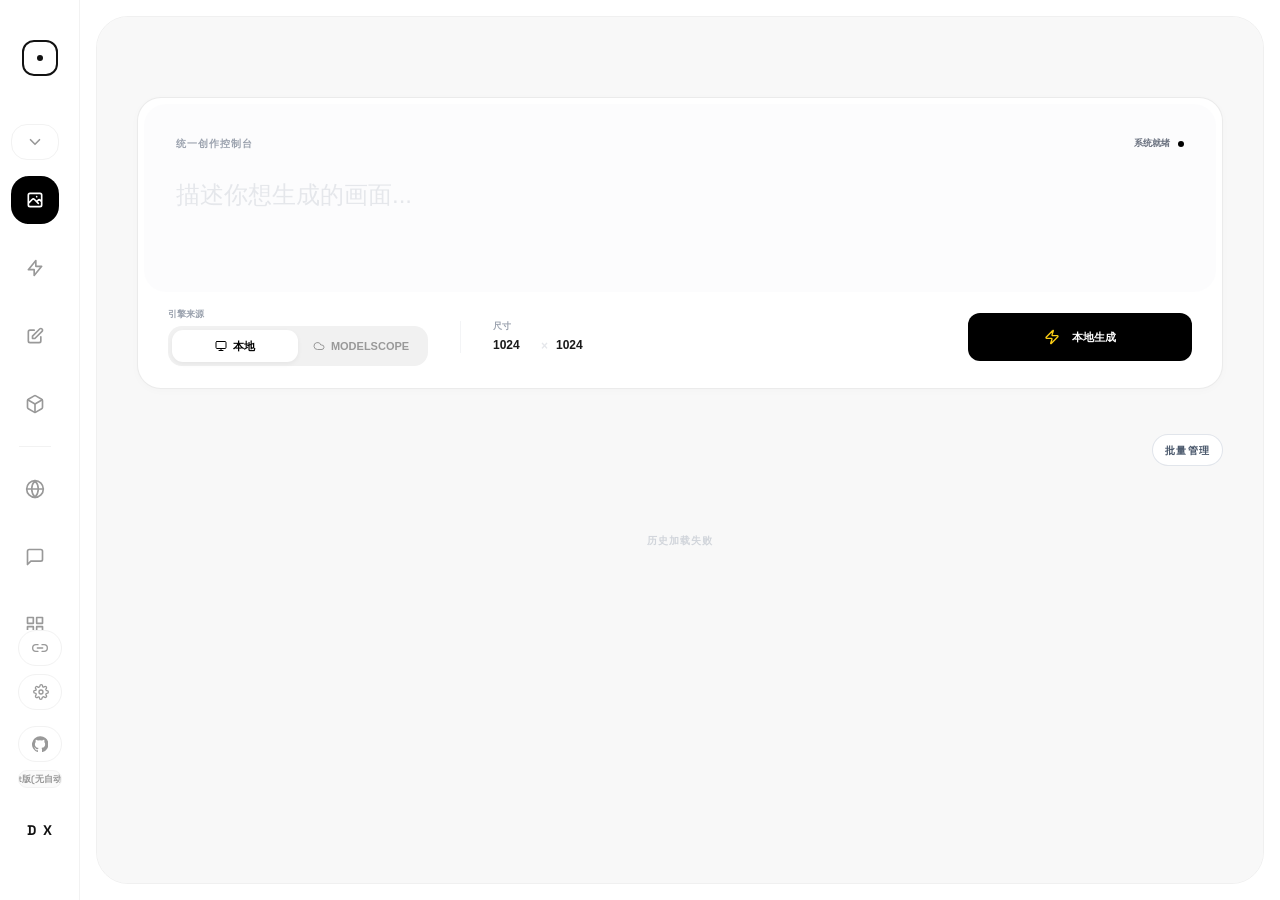
==== static/index.html @ d0c8e5a4 "release: v1.5 - 硬软参数分层 + Skill定位明确 - README版本更新改为列表大纲,增加v1.4/v1.5 - VERSION更新为v1.5 - HTML版本号更新为v1.5" ====
<!DOCTYPE html>
<html lang="zh-CN">

<head>
    <meta charset="UTF-8">
    <meta name="viewport" content="width=device-width, initial-scale=1.0">
    <link rel="icon" href="/static/images/logo.png" type="image/png">
    <title>AI Studio</title>
    <style>
        html.studio-route-booting body {
            visibility: hidden !important;
        }
    </style>
    <script>
        (function(){
            try {
                var theme = localStorage.getItem('studio_theme') || localStorage.getItem('canvas_theme') || 'light';
                if(theme === 'dark') {
                    document.documentElement.classList.add('studio-theme-dark');
                    document.documentElement.classList.add('theme-dark');
                }
                document.documentElement.classList.add('studio-route-booting');
            } catch(e) {}
        })();
    </script>
    <script src="/static/vendor/js/tailwindcss-cdn.js?v=v1.5.1784451798"></script>
    <script src="/static/js/theme.js?v=v1.5.1784451798"></script>
    <script src="/static/js/i18n.js?v=v1.5.1784451798"></script>
    <style>
        @import url('/static/vendor/css/fonts.css?v=v1.5.1784451798');

        /* 本地 Tailwind 工具类兜底：CDN 慢/未就绪时也能立刻给图标尺寸，避免首屏左侧栏空白 */
        .w-1\.5 { width: 0.375rem; }
        .h-1\.5 { height: 0.375rem; }
        .w-4 { width: 1rem; }
        .h-4 { height: 1rem; }
        .w-5 { width: 1.25rem; }
        .h-5 { height: 1.25rem; }
        .flex-shrink-0 { flex-shrink: 0; }
        .rounded-full { border-radius: 9999px; }
        .mb-12 { margin-bottom: 3rem; }
        .transition-colors { transition-property: color, background-color, border-color, fill, stroke; transition-duration: 150ms; transition-timing-function: cubic-bezier(0.4, 0, 0.2, 1); }
        .animate-pulse { animation: studio-pulse 2s cubic-bezier(0.4, 0, 0.6, 1) infinite; }
        @keyframes studio-pulse { 0%, 100% { opacity: 1; } 50% { opacity: .5; } }

        :root {
            --accent: #000000;
            --fluid-ease: cubic-bezier(0.3, 0, 0, 1);
            --bg: #ffffff;
            --sidebar-bg: #ffffff;
            --stage-bg: #fcfcfc;
            --border: #f2f2f2;
            --stage-border: #f0f0f0;
            --text: #121212;
            --muted: #999;
            --nav-hover-bg: #fafafa;
            --monitor-bg: rgba(255, 255, 255, 0.7);
            --monitor-border: rgba(0, 0, 0, 0.05);
            --monitor-shadow: rgba(0, 0, 0, 0.04);
            --divider: rgba(0, 0, 0, 0.1);
            --scrollbar: #d8d8d8;
            --scrollbar-hover: #c0c0c0;
            --author-name: #000;
            --social-icon: #ccc;
        }

        html.theme-dark,
        body.theme-dark {
            --bg: #0f141d;
            --sidebar-bg: #0f141d;
            --stage-bg: #111722;
            --border: #242d3b;
            --stage-border: #2a3444;
            --text: #e5e9f0;
            --muted: #8f9aab;
            --nav-hover-bg: #171d29;
            --monitor-bg: rgba(23, 29, 41, 0.82);
            --monitor-border: rgba(255, 255, 255, 0.08);
            --monitor-shadow: rgba(0, 0, 0, 0.3);
            --divider: rgba(255, 255, 255, 0.15);
            --scrollbar: #334155;
            --scrollbar-hover: #475569;
            --author-name: #e5e9f0;
            --social-icon: #64748b;
        }

        /* 极简滚动条 */
        html,
        body {
            overscroll-behavior: auto;
            height: 100%;
            overflow: hidden;
        }

        *::-webkit-scrollbar {
            width: 10px !important;
            height: 10px !important;
            background: transparent !important;
        }

        *::-webkit-scrollbar-track {
            background: transparent !important;
            border: none !important;
        }

        *::-webkit-scrollbar-thumb {
            background-color: var(--scrollbar) !important;
            border: 3px solid transparent !important;
            border-right-width: 3px !important;
            background-clip: padding-box !important;
            border-radius: 10px !important;
            min-height: 36px;
        }

        *::-webkit-scrollbar-thumb:hover {
            background-color: var(--scrollbar-hover) !important;
        }

        *::-webkit-scrollbar-corner {
            background: transparent !important;
        }

        * {
            scrollbar-width: thin !important;
            scrollbar-color: var(--scrollbar) transparent !important;
        }

        body {
            background: var(--bg);
            font-family: 'Space Grotesk', sans-serif;
            overflow: hidden;
            height: 100vh;
            color: var(--text);
            transition: background 0.3s, color 0.3s;
        }

        .app-shell {
            display: flex;
            width: 100%;
            height: 100vh;
            background: var(--bg);
            position: relative;
            transition: background 0.3s;
        }

        /* 侧边栏 */
        .sidebar {
            width: 80px;
            min-width: 80px;
            height: 100vh;
            max-height: 100vh;
            background: var(--sidebar-bg);
            display: flex;
            flex-direction: column;
            align-items: center;
            border-right: 1px solid var(--border);
            padding: 40px 0;
            transition: width 0.5s var(--fluid-ease) 0.5s, background 0.3s, border-color 0.3s;
            z-index: 50;
            overflow: hidden;
        }

        .sidebar:hover {
            width: 220px;
            transition-delay: 0s;
        }

        body.studio-scale-host .sidebar {
            height: calc(100vh / var(--studio-ui-scale, 1));
            max-height: calc(100vh / var(--studio-ui-scale, 1));
            zoom: var(--studio-ui-scale, 1);
        }

        /* 首次加载时与 iframe 的 0.5s 淡入同步播放，避免侧栏"焊死"在原地造成视觉断层 */
        @keyframes sidebar-enter {
            from { opacity: 0; transform: translateX(-6px); }
            to { opacity: 1; transform: translateX(0); }
        }
        html:not(.studio-route-booting) .sidebar {
            animation: sidebar-enter 0.5s var(--fluid-ease);
        }

        .logo-ring {
            width: 36px;
            height: 36px;
            border: 2px solid var(--text);
            border-radius: 12px;
            background: transparent;
            padding: 0;
            color: var(--text);
            display: flex;
            align-items: center;
            justify-content: center;
            cursor: pointer;
            flex: 0 0 auto;
            /* 仅保留 hover 真正会用到的属性过渡，避免 transition: all 因首屏属性补齐被意外触发 */
            transition: transform 0.6s var(--fluid-ease) 0.5s, border-radius 0.6s var(--fluid-ease) 0.5s, border-color 0.3s, background-color .18s, box-shadow .2s;
        }

        .sidebar:hover .logo-ring {
            transform: rotate(90deg);
            border-radius: 50%;
            transition-delay: 0s;
        }

        .logo-ring:hover,
        .logo-ring:focus-visible {
            background: var(--nav-hover-bg);
            border-color: var(--text);
            box-shadow: 0 0 0 4px rgba(148, 163, 184, .16), 0 10px 24px rgba(15, 23, 42, .08);
            outline: none;
        }

        .logo-ring:hover #logo-dot,
        .logo-ring:focus-visible #logo-dot {
            transform: scale(1.8);
        }

        .logo-ring:active {
            transform: scale(.94);
            transition-delay: 0s;
        }

        .sidebar:hover .logo-ring:active {
            transform: rotate(90deg) scale(.94);
        }

        #logo-dot {
            transition: transform .16s ease, background-color .16s ease, box-shadow .16s ease;
        }

        /* 导航项 */
        .nav-item {
            position: relative;
            width: 48px;
            height: 48px;
            flex: 0 0 48px;
            margin: 10px 0;
            display: flex;
            align-items: center;
            justify-content: flex-start;
            border-radius: 18px;
            cursor: pointer;
            /* 只对 width 做带延迟的过渡（侧栏悬停展开效果）；background/color 不参与过渡，避免 active 切换时底色"流动" */
            transition: width 0.3s var(--fluid-ease) 0.5s;
            color: var(--muted);
            overflow: hidden;
            padding-left: 14px;
        }

        .sidebar:hover .nav-item {
            width: 190px;
            transition-delay: 0s;
        }

        .nav-item:hover {
            background: var(--nav-hover-bg);
            color: var(--text);
        }

        .nav-item.active {
            background: var(--accent);
            color: #fff;
        }

        html.theme-dark .nav-item.active,
        body.theme-dark .nav-item.active {
            background: #f1f5f9;
            color: #0f172a;
        }

        .nav-text {
            opacity: 0;
            margin-left: 16px;
            font-weight: 600;
            font-size: 14px;
            white-space: nowrap;
            transition: opacity 0.3s 0.5s;
        }

        .sidebar:hover .nav-text {
            opacity: 1;
            transition-delay: 0.1s;
        }

        .nav-fold-toggle {
            position: relative;
            width: 48px;
            height: 36px;
            flex: 0 0 36px;
            margin: 0 0 6px;
            padding-left: 14px;
            border: 1px solid var(--border);
            border-radius: 16px;
            background: transparent;
            color: var(--muted);
            display: flex;
            align-items: center;
            justify-content: flex-start;
            cursor: pointer;
            overflow: hidden;
            transition: width 0.3s var(--fluid-ease) 0.5s, background-color 0.2s, color 0.2s, border-color 0.2s;
        }

        .sidebar:hover .nav-fold-toggle {
            width: 190px;
            transition-delay: 0s;
        }

        .nav-fold-toggle:hover {
            background: var(--nav-hover-bg);
            color: var(--text);
            border-color: var(--stage-border);
        }

        .nav-fold-icon {
            width: 18px;
            height: 18px;
            flex: 0 0 auto;
            transition: transform 0.25s var(--fluid-ease);
        }

        .nav-fold-toggle[aria-expanded="false"] .nav-fold-icon {
            transform: rotate(-90deg);
        }

        .nav-fold-group {
            width: 100%;
            flex: 0 0 auto;
            max-height: 720px;
            opacity: 1;
            overflow: hidden;
            display: flex;
            flex-direction: column;
            align-items: center;
            transition: max-height 0.3s var(--fluid-ease), opacity 0.2s ease;
        }

        .nav-fold-group.is-collapsed {
            max-height: 0;
            opacity: 0;
            pointer-events: none;
        }

        .sidebar nav {
            width: 100%;
            min-height: 0;
            flex: 1 1 auto;
            overflow-y: auto;
            overflow-x: hidden;
            display: flex;
            flex-direction: column;
            align-items: center;
            padding: 0 0 6px;
            overscroll-behavior: contain;
            scrollbar-gutter: stable;
            -webkit-overflow-scrolling: touch;
            scrollbar-width: thin;
            scrollbar-color: rgba(148, 163, 184, .34) transparent;
        }

        .sidebar::-webkit-scrollbar { width: 4px !important; }
        .sidebar::-webkit-scrollbar-track { background: transparent !important; }
        .sidebar::-webkit-scrollbar-thumb {
            background: rgba(148, 163, 184, .34) !important;
            border: 0 !important;
            border-radius: 999px !important;
        }

        .sidebar nav::-webkit-scrollbar { width: 4px !important; }
        .sidebar nav::-webkit-scrollbar-track { background: transparent !important; }
        .sidebar nav::-webkit-scrollbar-thumb {
            background: rgba(148, 163, 184, .34) !important;
            border: 0 !important;
            border-radius: 999px !important;
        }

        .sidebar nav > * {
            flex-shrink: 0;
        }

        /* 主舞台区 */
        .stage {
            flex: 1;
            background: var(--stage-bg);
            margin: 16px;
            border-radius: 32px;
            overflow: hidden;
            border: 1px solid var(--stage-border);
            position: relative;
            transition: background 0.3s, border-color 0.3s;
        }

        body.studio-scale-host .stage {
            margin: max(10px, calc(16px * var(--studio-ui-scale, 1)));
            border-radius: max(20px, calc(32px * var(--studio-ui-scale, 1)));
        }

        iframe {
            position: absolute;
            inset: 0;
            width: 100%;
            height: 100%;
            border: none;
            opacity: 0;
            transform: scale(1.02);
            filter: blur(4px);
            transition: all 0.5s var(--fluid-ease);
            pointer-events: none;
        }

        iframe.active {
            opacity: 1;
            transform: scale(1);
            filter: blur(0);
            pointer-events: auto;
        }

        /* 左下角监视器 */
        .nano-monitor {
            position: absolute;
            bottom: 24px;
            left: 24px;
            z-index: 100;
            display: flex;
            align-items: center;
            gap: 10px;
            background: var(--monitor-bg);
            backdrop-filter: blur(12px);
            padding: 7px 12px;
            border-radius: 12px;
            border: 1px solid var(--monitor-border);
            box-shadow: 0 4px 20px var(--monitor-shadow);
            font-family: monospace;
            transition: all 0.4s var(--fluid-ease);
        }

        .nano-monitor.is-busy {
            background: #000;
            color: #fff;
            border-color: rgba(255, 255, 255, 0.1);
            box-shadow: 0 8px 30px rgba(0, 0, 0, 0.2);
        }

        .stat-group {
            display: flex;
            align-items: center;
            gap: 7px;
            font-size: 11px;
            font-weight: 700;
            color: var(--text);
        }

        .stat-group:first-child {
            gap: 8px;
        }

        .nano-monitor.is-busy .stat-group {
            color: #fff;
        }

        .divider {
            width: 1px;
            height: 12px;
            background: var(--divider);
        }

        .is-busy .divider {
            background: rgba(255, 255, 255, 0.2);
        }

        .pulse-dot {
            width: 6px;
            height: 6px;
            border-radius: 50%;
            background: #10b981;
            margin-right: 2px;
            flex: 0 0 auto;
        }

        .spinner-nano {
            width: 10px;
            height: 10px;
            border: 2px solid rgba(255, 255, 255, 0.2);
            border-top-color: #fff;
            border-radius: 50%;
            animation: spin 0.8s linear infinite;
            display: none;
        }

        .is-busy .spinner-nano { display: block; }
        .is-busy .pulse-dot { display: none; }

        @keyframes spin {
            to { transform: rotate(360deg); }
        }

        .label-nano {
            text-transform: uppercase;
            letter-spacing: 0.5px;
            opacity: 0.5;
            font-size: 9px;
        }

        /* 作者组件 */
        .author-box {
            width: 100%;
            height: 60px;
            flex: 0 0 60px;
            position: relative;
            display: flex;
            align-items: center;
            justify-content: center;
            overflow: hidden;
        }

        .dx-letter {
            position: absolute;
            font-size: 14px;
            font-weight: 800;
            color: var(--text);
            /* 只过渡 hover 时真正改的 transform/opacity，避免 all 触发延迟 */
            transition: transform 0.5s var(--fluid-ease) 0.4s, opacity 0.5s var(--fluid-ease) 0.4s;
            z-index: 10;
        }

        .letter-d { transform: translateX(-8px); }
        .letter-x { transform: translateX(8px); }

        .sidebar:hover .letter-d {
            transform: translateX(-120px);
            opacity: 0;
            transition-delay: 0s;
        }

        .sidebar:hover .letter-x {
            transform: translateX(120px);
            opacity: 0;
            transition-delay: 0s;
        }

        .author-content-wrap {
            display: flex;
            flex-direction: column;
            align-items: center;
            opacity: 0;
            transform: scale(0.9);
            transition: all 0.4s var(--fluid-ease) 0s;
            pointer-events: none;
        }

        .sidebar:hover .author-content-wrap {
            opacity: 1;
            transform: scale(1);
            transition-delay: 0.2s;
            pointer-events: auto;
        }

        .author-name-lite {
            font-size: 12px;
            font-weight: 700;
            margin-bottom: 8px;
            color: var(--author-name);
        }

        .social-row-lite { display: flex; gap: 12px; }

        .social-icon-lite {
            color: var(--social-icon);
            transition: color 0.2s, transform 0.2s;
        }

        .social-icon-lite:hover {
            color: var(--text);
            transform: translateY(-1px);
        }

        .side-actions {
            margin-top:auto;
            margin-bottom:12px;
            display:flex;
            flex-direction:column;
            align-items:center;
            gap:8px;
            width:100%;
            flex:0 0 auto;
        }

        .side-pill {
            width:44px;
            height:36px;
            border-radius:999px;
            background: transparent;
            border: 1px solid var(--border);
            color: var(--muted);
            display: flex;
            align-items: center;
            justify-content: center;
            cursor: pointer;
            /* 只过渡 hover/激活会改的属性，避免 all 触发延迟 */
            transition: width 0.3s var(--fluid-ease) 0.5s, gap 0.3s var(--fluid-ease) 0.5s, background-color 0.2s, color 0.2s, border-color 0.2s;
            flex-shrink: 0;
            overflow:hidden;
            gap:8px;
            position:relative;
        }

        .sidebar:hover .side-pill {
            width: 170px;
            transition-delay: 0s;
        }

        .side-pill:hover {
            background: var(--nav-hover-bg);
            color: var(--text);
            border-color: var(--stage-border);
        }

        .side-pill.active {
            background: var(--text);
            color: var(--bg);
            border-color: var(--text);
        }

        .side-pill.update-available {
            border-color:#22c55e;
            color:#16a34a;
            overflow:visible;
        }

        html.theme-dark .side-pill.update-available,
        body.theme-dark .side-pill.update-available {
            border-color:#86efac;
            color:#86efac;
        }

        .side-pill.update-available::after {
            content:"NEW";
            position:absolute;
            top:-7px;
            right:-9px;
            min-width:28px;
            height:16px;
            padding:0 5px;
            border-radius:999px;
            background:#22c55e;
            display:flex;
            align-items:center;
            justify-content:center;
            color:#fff;
            font-size:9px;
            font-weight:900;
            letter-spacing:.02em;
            box-shadow:0 6px 16px rgba(34,197,94,.28), 0 0 0 3px rgba(34,197,94,.12);
            pointer-events:none;
        }

        html.theme-dark .side-pill.update-available::after,
        body.theme-dark .side-pill.update-available::after {
            background:#4ade80;
            color:#052e16;
            box-shadow:0 6px 16px rgba(74,222,128,.22), 0 0 0 3px rgba(74,222,128,.12);
        }

        .side-pill svg { width: 16px; height: 16px; flex:0 0 auto; }
        .settings-fold-chevron {
            width: 13px !important;
            height: 13px !important;
            margin-left: -2px;
            opacity: 0;
            max-width: 0;
            overflow: hidden;
            transition: opacity 0.3s 0.5s, max-width 0.3s var(--fluid-ease) 0.5s, transform .22s var(--fluid-ease);
        }
        .sidebar:hover .settings-fold-chevron,
        .sidebar.is-pinned .settings-fold-chevron {
            opacity: .72;
            max-width: 16px;
            transition-delay: .15s, .15s, 0s;
        }
        .settings-fold-toggle[aria-expanded="true"] .settings-fold-chevron {
            transform: rotate(180deg);
        }
        .settings-fold-group {
            width: 100%;
            max-height: 0;
            opacity: 0;
            overflow: hidden;
            display: flex;
            flex-direction: column;
            align-items: center;
            gap: 8px;
            pointer-events: none;
            transition: max-height .28s var(--fluid-ease), opacity .18s ease;
        }
        .settings-fold-group:not(.is-collapsed) {
            max-height: 132px;
            opacity: 1;
            pointer-events: auto;
        }
        .side-pill-text {
            opacity:0;
            max-width:0;
            font-size:12px;
            font-weight:800;
            letter-spacing:.02em;
            white-space:nowrap;
            overflow:hidden;
            transition: opacity 0.3s 0.5s, max-width 0.3s var(--fluid-ease) 0.5s;
        }
        .sidebar:hover .side-pill-text {
            opacity:1;
            max-width:120px;
            transition-delay:.15s;
        }
        /* 折叠态去除 gap，避免图标被推偏 */
        .side-pill { gap:0; }
        .sidebar:hover .side-pill { gap:8px; }

        .project-version-badge {
            width:44px;
            min-height:18px;
            padding:0 4px;
            border-radius:999px;
            border:1px solid var(--border);
            background:var(--nav-hover-bg);
            color:var(--muted);
            display:flex;
            align-items:center;
            justify-content:center;
            font-size:9px;
            font-weight:800;
            line-height:1;
            white-space:nowrap;
            overflow:hidden;
            cursor:pointer;
            transition:width 0.3s var(--fluid-ease) 0.5s, color .2s, border-color .2s, background-color .2s;
        }
        .project-version-badge:hover { color:var(--text); border-color:var(--accent, #6366f1); }
        .project-version-badge.checking { opacity:.6; animation:badge-pulse 1s ease-in-out infinite; }
        @keyframes badge-pulse { 0%,100%{opacity:.5;} 50%{opacity:1;} }

        .sidebar:hover .project-version-badge {
            width:170px;
            transition-delay:0s;
        }

        .project-version-full { display:none; }
        .sidebar:hover .project-version-compact { display:none; }
        .sidebar:hover .project-version-full { display:inline; }

        .update-now-btn {
            display:none;
            width:56px;
            min-height:24px;
            padding:0 7px;
            border-radius:999px;
            border:1px solid rgba(34,197,94,.35);
            background:rgba(34,197,94,.1);
            color:#16a34a;
            align-items:center;
            justify-content:center;
            gap:5px;
            font-size:9px;
            font-weight:900;
            overflow:hidden;
            transition:width 0.3s var(--fluid-ease) 0.5s, background-color .2s, color .2s, border-color .2s;
        }
        .update-now-btn.show { display:flex; }
        .sidebar:hover .update-now-btn { width:170px; transition-delay:0s; }
        .update-now-btn:hover { background:#16a34a; color:#fff; border-color:#16a34a; }
        .update-now-btn[disabled] { opacity:.7; cursor:wait; }
        .update-now-btn svg { display:none; width:14px; height:14px; flex:0 0 auto; }
        .sidebar:hover .update-now-btn svg { display:block; }
        .update-now-text {
            opacity:1;
            max-width:42px;
            white-space:nowrap;
            overflow:hidden;
            transition: opacity 0.3s 0.5s, max-width 0.3s var(--fluid-ease) 0.5s;
        }
        .update-action-prefix { display:none; }
        .update-version-full { display:none; }
        .sidebar:hover .update-version-compact { display:none; }
        .sidebar:hover .update-version-full { display:inline; }
        .sidebar:hover .update-action-prefix { display:inline; }
        .sidebar:hover .update-now-text { max-width:130px; transition-delay:.15s; }
        .update-now-btn.show + .project-version-badge { display:none; }
        html.theme-dark .update-now-btn,
        body.theme-dark .update-now-btn {
            border-color:rgba(134,239,172,.42);
            background:rgba(74,222,128,.12);
            color:#86efac;
        }
        html.theme-dark .update-now-btn:hover,
        body.theme-dark .update-now-btn:hover {
            background:#86efac;
            border-color:#86efac;
            color:#052e16;
        }

        @media (max-height: 760px) {
            .sidebar {
                padding: 18px 0 14px;
                overflow-y:hidden;
                overflow-x:hidden;
                overscroll-behavior:contain;
                -webkit-overflow-scrolling:touch;
                scrollbar-width:thin;
                scrollbar-color:rgba(148,163,184,.34) transparent;
            }
            .sidebar nav {
                flex:1 1 auto;
                min-height:0;
                overflow-y:auto;
                overflow-x:hidden;
                padding-bottom:0;
            }
            .logo-ring { margin-bottom: 16px !important; }
            .nav-item {
                height: 42px;
                flex-basis: 42px;
                margin: 5px 0;
                border-radius: 15px;
            }
            .nav-fold-toggle {
                height: 32px;
                flex-basis: 32px;
                margin-bottom: 4px;
                border-radius: 14px;
            }
            .nav-fold-group { max-height: 720px; }
            .side-actions {
                margin-top:auto;
                margin-bottom:6px;
                gap:5px;
                padding-top:8px;
                border-top:1px solid var(--border);
            }
            .settings-fold-group {
                gap: 5px;
            }
            .settings-fold-group:not(.is-collapsed) {
                max-height: 105px;
            }
            .side-pill {
                height:30px;
                flex-basis:30px;
                width:40px;
            }
            .project-version-badge { width:40px; min-height:16px; font-size:8px; }
            .update-now-btn.show { min-height:22px; width:48px; }
            .author-box {
                height:32px;
                flex-basis:32px;
            }
            .dx-letter {
                font-size:12px;
            }
        }

        @media (max-height: 660px) {
            .sidebar { padding: 12px 0; }
            .sidebar nav {
                flex:1 1 auto;
                min-height:0;
                overflow-y:auto;
                overflow-x:hidden;
                padding-bottom:0;
            }
            .logo-ring {
                width:32px;
                height:32px;
                border-radius:10px;
                margin-bottom:10px !important;
            }
            .nav-item {
                height:38px;
                flex-basis:38px;
                margin:3px 0;
                border-radius:14px;
            }
            .nav-fold-toggle { height:30px; flex-basis:30px; }
            .nav-fold-group { max-height: 720px; }
            .side-actions {
                margin-top:auto;
                margin-bottom:4px;
                gap:4px;
                padding-top:6px;
            }
            .settings-fold-group {
                gap: 4px;
            }
            .settings-fold-group:not(.is-collapsed) {
                max-height: 102px;
            }
            .side-pill {
                height:30px;
                flex-basis:30px;
                width:38px;
            }
            .author-box {
                height:28px;
                flex-basis:28px;
            }
            .dx-letter {
                font-size:11px;
            }
            .side-pill svg { width:15px; height:15px; }
            .project-version-badge { width:38px; min-height:16px; font-size:8px; }
            .update-now-btn.show { width:46px; min-height:22px; font-size:8px; }
        }

        .studio-modal[hidden] {
            display:none !important;
        }

        .studio-modal {
            position:fixed;
            inset:0;
            z-index:500;
            display:flex;
            align-items:center;
            justify-content:center;
            padding:24px;
            background:rgba(15,23,42,.38);
            backdrop-filter:blur(10px);
        }

        .studio-modal-panel {
            width:min(560px, 100%);
            max-height:min(760px, calc(100vh - 48px));
            display:flex;
            flex-direction:column;
            overflow:hidden;
            border-radius:8px;
            border:1px solid rgba(15,23,42,.1);
            background:#fff;
            color:#111827;
            box-shadow:0 24px 70px rgba(15,23,42,.24);
        }

        .studio-modal-head {
            display:flex;
            align-items:flex-start;
            justify-content:space-between;
            gap:16px;
            padding:20px 20px 14px;
            border-bottom:1px solid #eef2f7;
        }

        .studio-modal-kicker {
            font-size:11px;
            font-weight:900;
            letter-spacing:.08em;
            color:#16a34a;
            text-transform:uppercase;
            margin-bottom:6px;
        }

        .studio-modal-title {
            font-size:20px;
            line-height:1.25;
            font-weight:900;
            margin:0;
            letter-spacing:0;
        }

        .studio-modal-close {
            width:32px;
            height:32px;
            border-radius:8px;
            border:1px solid #e5e7eb;
            background:#fff;
            color:#64748b;
            display:flex;
            align-items:center;
            justify-content:center;
            cursor:pointer;
            flex:0 0 auto;
        }

        .studio-modal-close:hover {
            color:#111827;
            border-color:#cbd5e1;
            background:#f8fafc;
        }

        .studio-modal-body {
            padding:18px 20px;
            overflow:auto;
        }

        .studio-modal-copy {
            margin:0 0 14px;
            color:#475569;
            font-size:13px;
            line-height:1.7;
        }

        .update-modal-summary {
            display:flex;
            align-items:flex-start;
            gap:10px;
            margin-top:16px;
            padding:12px;
            border:1px solid #e5e7eb;
            border-radius:8px;
            background:#f8fafc;
            color:#334155;
            font-size:12px;
            line-height:1.55;
        }

        .update-modal-summary strong {
            display:block;
            color:#111827;
            margin-bottom:2px;
            font-size:12px;
        }

        .update-modal-dot {
            width:9px;
            height:9px;
            margin-top:4px;
            border-radius:99px;
            background:#94a3b8;
            flex:0 0 auto;
        }

        .update-modal-summary.ok .update-modal-dot { background:#22c55e; }
        .update-modal-summary.warn .update-modal-dot { background:#f59e0b; }
        .update-modal-summary.fail .update-modal-dot { background:#ef4444; }

        /* 更新弹窗：双卡片需要更宽的面板，避免左右布局被裁剪 */
        #project-update-modal .studio-modal-panel { width:min(880px, 100%); max-height:min(840px, calc(100vh - 48px)); }
        .update-notes-box { margin:2px 0 14px; padding:12px; border:1px solid #e5e7eb; border-radius:8px; background:#fbfdff; }
        .update-notes-head { display:flex; align-items:center; justify-content:space-between; gap:12px; margin-bottom:8px; }
        .update-notes-head strong { font-size:12px; color:#111827; font-weight:950; }
        .update-notes-version { color:#64748b; font-size:11px; font-weight:800; white-space:nowrap; }
        .update-notes-list { margin:0; padding:0 0 0 16px; display:grid; gap:6px; color:#334155; font-size:12px; line-height:1.55; }
        .update-notes-empty { margin:0; color:#94a3b8; font-size:12px; line-height:1.55; }
        .update-source-list { display:grid; grid-template-columns:1fr 1fr; gap:12px; margin-top:14px; align-items:stretch; }
        @media (max-width: 720px) { .update-source-list { grid-template-columns:1fr; } }
        .update-source-card { width:100%; min-width:0; border:1px solid #e5e7eb; border-radius:10px; background:#fff; color:#111827; text-align:left; padding:12px; display:flex; flex-direction:column; gap:10px; cursor:pointer; transition:border-color .16s ease, box-shadow .16s ease, transform .16s ease, background .16s ease; }
        .update-source-card:hover { transform:translateY(-1px); border-color:#cbd5e1; box-shadow:0 12px 28px rgba(15,23,42,.08); }
        .update-source-card.active { border-color:#16a34a; box-shadow:0 0 0 2px rgba(22,163,74,.20); background:#f0fdf4; }
        .update-source-head { display:flex; align-items:center; justify-content:space-between; gap:10px; }
        .update-source-title { min-width:0; display:flex; flex-direction:column; gap:4px; }
        .update-source-title strong { color:#111827; font-size:13px; line-height:1.2; font-weight:950; }
        .update-source-title span { color:#64748b; font-size:11px; line-height:1.35; font-weight:700; }
        .update-source-head-right { flex:0 0 auto; display:flex; align-items:center; gap:8px; }
        .update-source-check { display:none; flex:0 0 auto; width:22px; height:22px; border-radius:999px; background:#16a34a; color:#fff; align-items:center; justify-content:center; }
        .update-source-check svg { width:14px; height:14px; }
        .update-source-card.active .update-source-check { display:flex; }
        .update-source-badge { flex:0 0 auto; min-width:56px; height:24px; border-radius:999px; background:#f1f5f9; color:#64748b; display:flex; align-items:center; justify-content:center; padding:0 9px; font-size:10px; font-weight:900; }
        .update-source-badge.ok { background:#16a34a; color:#fff; }
        .update-source-badge.bad { background:#dc2626; color:#fff; }
        .connectivity-list { display:grid; gap:8px; min-width:0; }

        .connectivity-row {
            display:grid;
            grid-template-columns:12px minmax(0, 1fr) auto;
            align-items:center;
            gap:10px;
            min-height:42px;
            padding:9px 10px;
            border:1px solid #eef2f7;
            border-radius:8px;
            background:#fff;
        }
        .connectivity-row > div { min-width:0; }

        .connectivity-indicator {
            width:9px;
            height:9px;
            border-radius:99px;
            background:#94a3b8;
        }

        .connectivity-row.ok .connectivity-indicator { background:#22c55e; }
        .connectivity-row.fail .connectivity-indicator { background:#ef4444; }
        .connectivity-row.pending .connectivity-indicator {
            background:#94a3b8;
            animation: studio-pulse 1s ease-in-out infinite;
        }

        .connectivity-name {
            font-size:12px;
            font-weight:900;
            color:#111827;
            line-height:1.25;
        }

        .connectivity-url {
            margin-top:3px;
            max-width:100%;
            overflow:hidden;
            text-overflow:ellipsis;
            white-space:nowrap;
            font-size:10px;
            color:#94a3b8;
        }

        .connectivity-status {
            justify-self:end;
            font-size:11px;
            font-weight:900;
            color:#64748b;
            white-space:nowrap;
        }
        .connectivity-row.ok .connectivity-status { color:#16a34a; }
        .connectivity-row.fail .connectivity-status { color:#ef4444; }

        .connectivity-error {
            grid-column:2 / 4;
            margin-top:-4px;
            color:#ef4444;
            font-size:11px;
            line-height:1.45;
            word-break:break-word;
        }

        .studio-modal-actions {
            display:flex;
            justify-content:flex-end;
            gap:10px;
            padding:14px 20px 18px;
            border-top:1px solid #eef2f7;
            background:#fff;
        }

        .studio-modal-btn {
            min-height:36px;
            padding:0 14px;
            border-radius:8px;
            border:1px solid #e5e7eb;
            background:#fff;
            color:#334155;
            display:inline-flex;
            align-items:center;
            justify-content:center;
            gap:7px;
            font-size:12px;
            font-weight:900;
            cursor:pointer;
        }

        .studio-modal-btn svg {
            width:15px;
            height:15px;
            flex:0 0 auto;
        }

        .studio-modal-btn:hover {
            background:#f8fafc;
            border-color:#cbd5e1;
        }

        #connectivity-test-btn {
            border-color:rgba(37,99,235,.24);
            background:#eff6ff;
            color:#1d4ed8;
            transition:transform .16s ease, background-color .18s ease, border-color .18s ease, color .18s ease, box-shadow .18s ease;
        }

        #connectivity-test-btn:hover {
            transform:translateY(-1px);
            border-color:#2563eb;
            background:#2563eb;
            color:#fff;
            box-shadow:0 10px 22px rgba(37,99,235,.20);
        }

        #connectivity-test-btn:hover svg {
            transform:rotate(24deg);
        }

        #connectivity-test-btn:active {
            transform:translateY(0);
            box-shadow:0 5px 12px rgba(37,99,235,.16);
        }

        #connectivity-test-btn svg {
            transition:transform .18s ease;
        }

        .studio-modal-btn.primary {
            background:#111827;
            border-color:#111827;
            color:#fff;
        }

        .studio-modal-btn.primary:hover {
            background:#16a34a;
            border-color:#16a34a;
        }

        .studio-modal-btn[disabled] {
            opacity:.58;
            cursor:wait;
        }

        html.theme-dark .studio-modal,
        body.theme-dark .studio-modal {
            background:rgba(2,6,23,.56);
        }

        html.theme-dark .studio-modal-panel,
        body.theme-dark .studio-modal-panel,
        html.theme-dark .studio-modal-close,
        body.theme-dark .studio-modal-close,
        html.theme-dark .connectivity-row,
        body.theme-dark .connectivity-row,
        html.theme-dark .studio-modal-actions,
        body.theme-dark .studio-modal-actions,
        html.theme-dark .studio-modal-btn,
        body.theme-dark .studio-modal-btn {
            background:#111216;
            border-color:#25262b;
            color:#e8e8ea;
        }

        html.theme-dark .update-source-card,
        body.theme-dark .update-source-card {
            background:#111216;
            border-color:#25262b;
            color:#e8e8ea;
        }

        html.theme-dark .update-source-card.active,
        body.theme-dark .update-source-card.active {
            border-color:#22c55e;
            box-shadow:0 0 0 2px rgba(34,197,94,.35);
            background:rgba(34,197,94,.12);
        }

        html.theme-dark .studio-modal-head,
        body.theme-dark .studio-modal-head,
        html.theme-dark .studio-modal-actions,
        body.theme-dark .studio-modal-actions {
            border-color:#25262b;
        }

        html.theme-dark .studio-modal-copy,
        body.theme-dark .studio-modal-copy,
        html.theme-dark .connectivity-status,
        body.theme-dark .connectivity-status {
            color:#8f9aab;
        }

        html.theme-dark .update-modal-summary,
        body.theme-dark .update-modal-summary {
            background:#0c0d10;
            border-color:#25262b;
            color:#9aa6b8;
        }

        html.theme-dark .update-notes-box,
        body.theme-dark .update-notes-box {
            background:#0c0d10;
            border-color:#25262b;
        }

        html.theme-dark .update-modal-summary strong,
        body.theme-dark .update-modal-summary strong,
        html.theme-dark .update-notes-head strong,
        body.theme-dark .update-notes-head strong,
        html.theme-dark .update-source-title strong,
        body.theme-dark .update-source-title strong,
        html.theme-dark .connectivity-name,
        body.theme-dark .connectivity-name {
            color:#e8e8ea;
        }

        html.theme-dark .update-notes-list,
        body.theme-dark .update-notes-list {
            color:#cbd5e1;
        }

        html.theme-dark .update-notes-version,
        body.theme-dark .update-notes-version,
        html.theme-dark .update-notes-empty,
        body.theme-dark .update-notes-empty,
        html.theme-dark .update-source-title span,
        body.theme-dark .update-source-title span {
            color:#8f9aab;
        }

        html.theme-dark .studio-modal-btn.primary,
        body.theme-dark .studio-modal-btn.primary {
            background:#d8dee9;
            border-color:#d8dee9;
            color:#10141d;
        }

        html.theme-dark #connectivity-test-btn,
        body.theme-dark #connectivity-test-btn {
            background:rgba(96,165,250,.12);
            border-color:rgba(96,165,250,.34);
            color:#93c5fd;
        }

        html.theme-dark #connectivity-test-btn:hover,
        body.theme-dark #connectivity-test-btn:hover {
            background:#60a5fa;
            border-color:#60a5fa;
            color:#07111f;
            box-shadow:0 10px 24px rgba(96,165,250,.18);
        }

        html.theme-dark .studio-modal-btn.primary:hover,
        body.theme-dark .studio-modal-btn.primary:hover {
            background:#86efac;
            border-color:#86efac;
            color:#052e16;
        }

        @media (max-width: 640px) {
            .studio-modal {
                align-items:flex-end;
                padding:12px;
            }
            .studio-modal-panel {
                max-height:calc(100vh - 24px);
            }
            .studio-modal-actions {
                flex-wrap:wrap;
            }
            .studio-modal-btn {
                flex:1 1 130px;
            }
        }

        .sidebar.is-pinned {
            width: 220px;
            transition-delay: 0s;
        }
        .sidebar.is-pinned .logo-ring {
            transform: rotate(90deg);
            border-radius: 50%;
            transition-delay: 0s;
            background: var(--nav-hover-bg);
            color: var(--text);
            box-shadow: 0 0 0 4px rgba(148, 163, 184, .10);
        }
        .sidebar.is-pinned #logo-dot {
            background: var(--text) !important;
            transform: scale(1.35);
            box-shadow: 0 0 0 4px rgba(148, 163, 184, .16);
        }
        .sidebar.is-pinned .logo-ring:hover,
        .sidebar.is-pinned .logo-ring:focus-visible {
            box-shadow: 0 0 0 5px rgba(148, 163, 184, .14);
        }
        .sidebar.is-pinned .nav-item,
        .sidebar.is-pinned .nav-fold-toggle {
            width: 190px;
            transition-delay: 0s;
        }
        .sidebar.is-pinned .nav-text {
            opacity: 1;
            transition-delay: 0.1s;
        }
        .sidebar.is-pinned .letter-d {
            transform: translateX(-120px);
            opacity: 0;
            transition-delay: 0s;
        }
        .sidebar.is-pinned .letter-x {
            transform: translateX(120px);
            opacity: 0;
            transition-delay: 0s;
        }
        .sidebar.is-pinned .author-content-wrap {
            opacity: 1;
            transform: scale(1);
            transition-delay: 0.2s;
            pointer-events: auto;
        }
        .sidebar.is-pinned .side-pill {
            width: 170px;
            gap: 8px;
            transition-delay: 0s;
        }
        .sidebar.is-pinned .side-pill-text {
            opacity: 1;
            max-width: 120px;
            transition-delay: .15s;
        }
        .sidebar.is-pinned .project-version-badge,
        .sidebar.is-pinned .update-now-btn {
            width: 170px;
            transition-delay: 0s;
        }
        .sidebar.is-pinned .project-version-compact,
        .sidebar.is-pinned .update-version-compact {
            display: none;
        }
        .sidebar.is-pinned .project-version-full,
        .sidebar.is-pinned .update-version-full,
        .sidebar.is-pinned .update-action-prefix {
            display: inline;
        }
        .sidebar.is-pinned .update-now-btn svg {
            display: block;
        }
        .sidebar.is-pinned .update-now-text {
            max-width: 130px;
            transition-delay: .15s;
        }

        .sidebar.is-collapsing:hover {
            width: 80px;
        }
        .sidebar.is-collapsing:hover .logo-ring {
            transform: none;
            border-radius: 12px;
            background: transparent;
        }
        .sidebar.is-collapsing:hover .nav-item,
        .sidebar.is-collapsing:hover .nav-fold-toggle {
            width: 48px;
        }
        .sidebar.is-collapsing:hover .nav-text {
            opacity: 0;
        }
        .sidebar.is-collapsing:hover .letter-d {
            transform: translateX(-8px);
            opacity: 1;
        }
        .sidebar.is-collapsing:hover .letter-x {
            transform: translateX(8px);
            opacity: 1;
        }
        .sidebar.is-collapsing:hover .author-content-wrap {
            opacity: 0;
            transform: scale(0.9);
            pointer-events: none;
        }
        .sidebar.is-collapsing:hover .side-pill {
            width: 44px;
            gap: 0;
        }
        .sidebar.is-collapsing:hover .side-pill-text {
            opacity: 0;
            max-width: 0;
        }
        .sidebar.is-collapsing:hover .project-version-badge {
            width: 44px;
        }
        .sidebar.is-collapsing:hover .project-version-compact,
        .sidebar.is-collapsing:hover .update-version-compact {
            display: inline;
        }
        .sidebar.is-collapsing:hover .project-version-full,
        .sidebar.is-collapsing:hover .update-version-full,
        .sidebar.is-collapsing:hover .update-action-prefix {
            display: none;
        }
        .sidebar.is-collapsing:hover .update-now-btn {
            width: 56px;
        }
        .sidebar.is-collapsing:hover .update-now-btn svg {
            display: none;
        }
        .sidebar.is-collapsing:hover .update-now-text {
            max-width: 42px;
        }
    </style>
</head>

<body>

    <div class="app-shell">
        <aside class="sidebar" id="studioSidebar">
            <button class="logo-ring mb-12" id="sidebarLogoToggle" type="button" onclick="toggleSidebarPinned(event)" aria-pressed="false" title="固定导航栏">
                <div class="w-1.5 h-1.5 rounded-full transition-colors" id="logo-dot" style="background:var(--text)"></div>
            </button>

            <nav>
                <button class="nav-fold-toggle" id="local-nav-toggle" type="button" onclick="toggleLocalNav()" aria-expanded="true" title="折叠本地功能">
                    <svg class="nav-fold-icon" fill="none" stroke="currentColor" viewBox="0 0 24 24" stroke-width="2.2" stroke-linecap="round" stroke-linejoin="round" aria-hidden="true">
                        <polyline points="6 9 12 15 18 9"></polyline>
                    </svg>
                    <span class="nav-text" data-i18n="nav.localTools">本地功能</span>
                </button>

                <div class="nav-fold-group" id="local-nav-group">
                    <div class="nav-item active" onclick="switchUI(this, 'zimage')">
                        <svg class="w-5 h-5 flex-shrink-0" fill="none" stroke="currentColor" viewBox="0 0 24 24">
                            <path d="M4 16l4.586-4.586a2 2 0 012.828 0L16 16m-2-2l1.587-1.587a2 2 0 012.828 0L20 14m-6-6h.01M6 20h12a2 2 0 002-2V6a2 2 0 00-2-2H6a2 2 0 00-2 2v12a2 2 0 002 2z" stroke-width="2" stroke-linecap="round" stroke-linejoin="round"></path>
                        </svg>
                        <span class="nav-text" data-i18n="nav.textToImage">文生图</span>
                    </div>
                    <div class="nav-item" onclick="switchUI(this, 'enhance')">
                        <svg class="w-5 h-5 flex-shrink-0" fill="none" stroke="currentColor" viewBox="0 0 24 24">
                            <path d="M13 10V3L4 14h7v7l9-11h-7z" stroke-width="2" stroke-linecap="round" stroke-linejoin="round"></path>
                        </svg>
                        <span class="nav-text" data-i18n="nav.enhance">细节增强</span>
                    </div>
                    <div class="nav-item" onclick="switchUI(this, 'klein')">
                        <svg class="w-5 h-5 flex-shrink-0" fill="none" stroke="currentColor" viewBox="0 0 24 24">
                            <path d="M11 5H6a2 2 0 00-2 2v11a2 2 0 002 2h11a2 2 0 002-2v-5m-1.414-9.414a2 2 0 112.828 2.828L11.828 15H9v-2.828l8.586-8.586z" stroke-width="2" stroke-linecap="round" stroke-linejoin="round"></path>
                        </svg>
                        <span class="nav-text" data-i18n="nav.imageEdit">图片编辑</span>
                    </div>
                    <div class="nav-item" onclick="switchUI(this, 'angle')">
                        <svg class="w-5 h-5 flex-shrink-0" fill="none" stroke="currentColor" viewBox="0 0 24 24" stroke-width="2" stroke-linecap="round" stroke-linejoin="round">
                            <path d="M21 16V8a2 2 0 0 0-1-1.73l-7-4a2 2 0 0 0-2 0l-7 4A2 2 0 0 0 3 8v8a2 2 0 0 0 1 1.73l7 4a2 2 0 0 0 2 0l7-4A2 2 0 0 0 21 16z"></path>
                            <polyline points="3.27 6.96 12 12.01 20.73 6.96"></polyline>
                            <line x1="12" y1="22.08" x2="12" y2="12"></line>
                        </svg>
                        <span class="nav-text" data-i18n="nav.angle">角度控制</span>
                    </div>
                </div>

                <!-- 分隔线 -->
                <div style="width:32px;height:1px;background:var(--border);margin:8px auto;transition:background 0.3s;"></div>

                <div class="nav-item" onclick="switchUI(this, 'online')">
                    <svg class="w-5 h-5 flex-shrink-0" fill="none" stroke="currentColor" viewBox="0 0 24 24" stroke-width="2" stroke-linecap="round" stroke-linejoin="round">
                        <path d="M12 2a10 10 0 1 0 0 20A10 10 0 0 0 12 2z"></path>
                        <path d="M2 12h20M12 2a15.3 15.3 0 0 1 4 10 15.3 15.3 0 0 1-4 10 15.3 15.3 0 0 1-4-10 15.3 15.3 0 0 1 4-10z"></path>
                    </svg>
                    <span class="nav-text" data-i18n="nav.online">在线生图</span>
                </div>
                <div class="nav-item" onclick="switchUI(this, 'gpt-chat')">
                    <svg class="w-5 h-5 flex-shrink-0" fill="none" stroke="currentColor" viewBox="0 0 24 24" stroke-width="2" stroke-linecap="round" stroke-linejoin="round">
                        <path d="M21 15a2 2 0 0 1-2 2H7l-4 4V5a2 2 0 0 1 2-2h14a2 2 0 0 1 2 2z"></path>
                    </svg>
                    <span class="nav-text" data-i18n="nav.gpt">GPT 对话</span>
                </div>
                <div class="nav-item" onclick="switchUI(this, 'canvas')">
                    <svg class="w-5 h-5 flex-shrink-0" fill="none" stroke="currentColor" viewBox="0 0 24 24" stroke-width="2" stroke-linecap="round" stroke-linejoin="round">
                        <rect x="3" y="3" width="7" height="7"></rect>
                        <rect x="14" y="3" width="7" height="7"></rect>
                        <rect x="14" y="14" width="7" height="7"></rect>
                        <rect x="3" y="14" width="7" height="7"></rect>
                    </svg>
                    <span class="nav-text" data-i18n="nav.canvas">无限画布</span>
                </div>
                <div class="nav-item" onclick="switchUI(this, 'asset-manager')">
                    <svg class="w-5 h-5 flex-shrink-0" fill="none" stroke="currentColor" viewBox="0 0 24 24" stroke-width="2" stroke-linecap="round" stroke-linejoin="round">
                        <path d="M4 19.5V6.8A2.8 2.8 0 0 1 6.8 4h10.4A2.8 2.8 0 0 1 20 6.8v12.7"></path>
                        <path d="M7 8h10"></path>
                        <path d="M7 12h10"></path>
                        <path d="M7 16h6"></path>
                    </svg>
                    <span class="nav-text" data-i18n="nav.assetManager">素材库</span>
                </div>
            </nav>

            <div class="side-actions">
                <button class="side-pill" onclick="switchUI(this, 'api-settings')" type="button" title="API 设置">
                    <svg fill="none" stroke="currentColor" viewBox="0 0 24 24" stroke-width="2" stroke-linecap="round" stroke-linejoin="round">
                        <path d="M15 7h3a5 5 0 0 1 0 10h-3"></path>
                        <path d="M9 17H6A5 5 0 0 1 6 7h3"></path>
                        <line x1="8" y1="12" x2="16" y2="12"></line>
                    </svg>
                    <span class="side-pill-text" data-i18n="common.apiSettings">API 设置</span>
                </button>
                <button class="side-pill settings-fold-toggle" id="settings-fold-toggle" onclick="toggleSidebarSettings()" type="button" title="更多设置" aria-expanded="false">
                    <svg fill="none" stroke="currentColor" viewBox="0 0 24 24" stroke-width="2" stroke-linecap="round" stroke-linejoin="round">
                        <circle cx="12" cy="12" r="3"></circle>
                        <path d="M19.4 15a1.65 1.65 0 0 0 .33 1.82l.06.06a2 2 0 1 1-2.83 2.83l-.06-.06A1.65 1.65 0 0 0 15 19.4a1.65 1.65 0 0 0-1 .6 1.65 1.65 0 0 0-.36 1.08V21a2 2 0 1 1-4 0v-.09A1.65 1.65 0 0 0 9 19.4a1.65 1.65 0 0 0-1.82.33l-.06.06a2 2 0 1 1-2.83-2.83l.06-.06A1.65 1.65 0 0 0 4.6 15a1.65 1.65 0 0 0-.6-1 1.65 1.65 0 0 0-1.08-.36H3a2 2 0 1 1 0-4h.09A1.65 1.65 0 0 0 4.6 9a1.65 1.65 0 0 0-.33-1.82l-.06-.06a2 2 0 1 1 2.83-2.83l.06.06A1.65 1.65 0 0 0 9 4.6a1.65 1.65 0 0 0 1-.6 1.65 1.65 0 0 0 .36-1.08V3a2 2 0 1 1 4 0v.09A1.65 1.65 0 0 0 15 4.6a1.65 1.65 0 0 0 1.82-.33l.06-.06a2 2 0 1 1 2.83 2.83l-.06.06A1.65 1.65 0 0 0 19.4 9c.22.38.58.69 1 .86.2.08.42.13.65.14H21a2 2 0 1 1 0 4h-.09A1.65 1.65 0 0 0 19.4 15z"></path>
                    </svg>
                    <span class="side-pill-text" data-i18n="common.moreSettings">更多设置</span>
                    <svg class="settings-fold-chevron" fill="none" stroke="currentColor" viewBox="0 0 24 24" stroke-width="2.2" stroke-linecap="round" stroke-linejoin="round" aria-hidden="true">
                        <polyline points="6 9 12 15 18 9"></polyline>
                    </svg>
                </button>
                <div class="settings-fold-group is-collapsed" id="settings-fold-group">
                    <button class="side-pill" onclick="toggleTheme()" id="theme-toggle-btn" type="button" title="切换夜间模式">
                        <svg id="icon-moon" fill="none" stroke="currentColor" viewBox="0 0 24 24" stroke-width="2" stroke-linecap="round" stroke-linejoin="round">
                            <path d="M21 12.79A9 9 0 1 1 11.21 3 7 7 0 0 0 21 12.79z"></path>
                        </svg>
                        <svg id="icon-sun" style="display:none" fill="none" stroke="currentColor" viewBox="0 0 24 24" stroke-width="2" stroke-linecap="round" stroke-linejoin="round">
                            <circle cx="12" cy="12" r="5"></circle>
                            <line x1="12" y1="1" x2="12" y2="3"></line>
                            <line x1="12" y1="21" x2="12" y2="23"></line>
                            <line x1="4.22" y1="4.22" x2="5.64" y2="5.64"></line>
                            <line x1="18.36" y1="18.36" x2="19.78" y2="19.78"></line>
                            <line x1="1" y1="12" x2="3" y2="12"></line>
                            <line x1="21" y1="12" x2="23" y2="12"></line>
                            <line x1="4.22" y1="19.78" x2="5.64" y2="18.36"></line>
                            <line x1="18.36" y1="5.64" x2="19.78" y2="4.22"></line>
                        </svg>
                        <span class="side-pill-text" data-i18n="common.darkMode">黑夜模式</span>
                    </button>
                    <button class="side-pill" onclick="toggleLanguage()" id="lang-toggle-btn" type="button" title="Language">
                        <svg fill="none" stroke="currentColor" viewBox="0 0 24 24" stroke-width="2" stroke-linecap="round" stroke-linejoin="round">
                            <circle cx="12" cy="12" r="10"></circle>
                            <path d="M2 12h20"></path>
                            <path d="M12 2a15.3 15.3 0 0 1 4 10 15.3 15.3 0 0 1-4 10 15.3 15.3 0 0 1-4-10 15.3 15.3 0 0 1 4-10z"></path>
                        </svg>
                        <span class="side-pill-text" data-i18n="common.language">中文</span>
                    </button>
                    <button class="side-pill" onclick="switchUI(this, 'comfyui-settings')" type="button" title="工作流设置">
                        <svg fill="none" stroke="currentColor" viewBox="0 0 24 24" stroke-width="2" stroke-linecap="round" stroke-linejoin="round">
                            <rect x="3" y="3" width="7" height="7" rx="1"></rect>
                            <rect x="14" y="3" width="7" height="7" rx="1"></rect>
                            <rect x="3" y="14" width="7" height="7" rx="1"></rect>
                            <path d="M14 14h7v7h-7z"></path>
                            <line x1="10" y1="6.5" x2="14" y2="6.5"></line>
                            <line x1="6.5" y1="10" x2="6.5" y2="14"></line>
                        </svg>
                        <span class="side-pill-text" data-i18n="common.comfyuiSettings">工作流设置</span>
                    </button>
                </div>
                <button id="github-entry-btn" class="side-pill" onclick="openProjectPage()" type="button" title="GitHub">
                    <svg fill="currentColor" stroke="none" viewBox="0 0 24 24" aria-hidden="true">
                        <path d="M12 .5a12 12 0 0 0-3.79 23.39c.6.11.82-.26.82-.58v-2.05c-3.34.73-4.04-1.42-4.04-1.42-.55-1.39-1.34-1.76-1.34-1.76-1.09-.75.08-.74.08-.74 1.21.09 1.85 1.25 1.85 1.25 1.07 1.83 2.81 1.3 3.5.99.11-.78.42-1.3.76-1.6-2.67-.3-5.47-1.33-5.47-5.93 0-1.31.47-2.38 1.24-3.22-.12-.3-.54-1.53.12-3.18 0 0 1.01-.32 3.3 1.23a11.45 11.45 0 0 1 6.01 0c2.29-1.55 3.3-1.23 3.3-1.23.66 1.65.24 2.88.12 3.18.77.84 1.24 1.91 1.24 3.22 0 4.61-2.81 5.63-5.49 5.93.43.37.81 1.1.81 2.22v3.29c0 .32.22.69.83.57A12 12 0 0 0 12 .5Z"></path>
                    </svg>
                    <span class="side-pill-text" data-i18n="common.project">项目主页</span>
                </button>
                <button id="update-now-btn" class="update-now-btn" onclick="runProjectUpdate()" type="button" title="一键更新" style="display:none">
                    <svg fill="none" stroke="currentColor" viewBox="0 0 24 24" stroke-width="2.2" stroke-linecap="round" stroke-linejoin="round" aria-hidden="true">
                        <path d="M21 12a9 9 0 1 1-2.64-6.36"></path>
                        <path d="M21 3v6h-6"></path>
                    </svg>
                    <span id="update-now-text" class="update-now-text" data-i18n="update.oneClick">一键更新</span>
                </button>
                <div id="project-version-badge" class="project-version-badge">Agent版(无自动更新)</div>
            </div>

            <div class="author-box">
                <span class="dx-letter letter-d">D</span>
                <span class="dx-letter letter-x">X</span>

                <div class="author-content-wrap">
                    <div class="author-name-lite">wuli大雄</div>
                    <div class="social-row-lite">
                        <a href="https://space.bilibili.com/78652351" target="_blank" class="social-icon-lite">
                            <svg class="w-4 h-4" fill="currentColor" viewBox="0 0 24 24">
                                <path d="M17.813 4.653h-.854L15.66 3.053a1.147 1.147 0 00-1.63 0l-1.3 1.6h-1.46L9.97 3.053a1.147 1.147 0 00-1.63 0L7.043 4.653h-.854a3.946 3.946 0 00-3.93 3.934v8.117a3.946 3.946 0 003.93 3.934h11.624a3.946 3.946 0 003.93-3.934V8.587a3.946 3.946 0 00-3.93-3.934zM7.152 13.9a1.465 1.465 0 111.47-1.462 1.465 1.465 0 01-1.47 1.462zm7.696 0a1.465 1.465 0 111.47-1.462 1.465 1.465 0 01-1.47 1.462z" />
                            </svg>
                        </a>
                        <a href="https://www.xiaohongshu.com/user/profile/6433c34c000000001a023538" target="_blank" class="social-icon-lite">
                            <svg class="w-4 h-4" fill="currentColor" viewBox="0 0 24 24">
                                <path d="M12 2C6.48 2 2 6.48 2 12s4.48 10 10 10 10-4.48 10-10S17.52 2 12 2zm-1 14.5v-9l6 4.5-6 4.5z" />
                            </svg>
                        </a>
                        <a href="https://www.youtube.com/@%E5%A4%A7%E9%9B%84dx" target="_blank" class="social-icon-lite">
                            <svg class="w-4 h-4" fill="currentColor" viewBox="0 0 24 24">
                                <path d="M23.498 6.186a3.016 3.016 0 00-2.122-2.136C19.505 3.545 12 3.545 12 3.545s-7.505 0-9.377.505A3.017 3.017 0 00.502 6.186C0 8.07 0 12 0 12s0 3.93.502 5.814a3.016 3.016 0 002.122 2.136c1.871.505 9.376.505 9.376.505s7.505 0 9.377-.505a3.015 3.015 0 002.122-2.136C24 15.93 24 12 24 12s0-3.93-.502-5.814zM9.545 15.568V8.432L15.818 12l-6.273 3.568z" />
                            </svg>
                        </a>
                        <a href="https://x.com/dx8152?s=21" target="_blank" class="social-icon-lite">
                            <svg class="w-4 h-4" fill="currentColor" viewBox="0 0 24 24">
                                <path d="M18.244 2.25h3.308l-7.227 8.26 8.502 11.24H16.17l-5.214-6.817L4.99 21.75H1.68l7.73-8.835L1.254 2.25H8.08l4.713 6.231zm-1.161 17.52h1.833L7.084 4.126H5.117z" />
                            </svg>
                        </a>
                    </div>
                </div>
            </div>
        </aside>
        <script>
            /* 在侧栏 DOM 解析完后立即把 active 类移到当前页对应的入口，避免首屏先在文生图上闪一下 */
            (function(){
                try {
                    var pageId = localStorage.getItem('studio_active_page');
                    if(pageId && pageId !== 'zimage') {
                        document.querySelectorAll('.nav-item.active, .side-pill.active').forEach(function(n){
                            n.classList.remove('active');
                        });
                        var target = document.querySelector('[onclick*="\'' + pageId + '\'"]');
                        if(target) target.classList.add('active');
                    }
                } catch(e) {}
            })();
        </script>

        <main class="stage">
            <iframe id="frame-zimage" data-src="/static/zimage.html?v=v1.5.1784451798" class="active" scrolling="yes"></iframe>
            <iframe id="frame-enhance" data-src="/static/enhance.html?v=v1.5.1784451798" scrolling="yes"></iframe>
            <iframe id="frame-klein" data-src="/static/klein.html?v=v1.5.1784451798" scrolling="yes"></iframe>
            <iframe id="frame-angle" data-src="/static/angle.html?v=v1.5.1784451798" scrolling="yes"></iframe>
            <iframe id="frame-online" data-src="/static/online.html?v=v1.5.1784451798" scrolling="yes"></iframe>
            <iframe id="frame-gpt-chat" data-src="/static/gpt-chat.html?v=v1.5.1784451798" scrolling="yes"></iframe>
            <iframe id="frame-asset-manager" data-src="/static/asset-manager.html?v=v1.5.1784451798" scrolling="yes"></iframe>
            <iframe id="frame-api-settings" data-src="/static/api-settings.html?v=v1.5.1784451798" scrolling="yes"></iframe>
            <iframe id="frame-comfyui-settings" data-src="/static/comfyui-settings.html?v=v1.5.1784451798" scrolling="yes"></iframe>
            <iframe id="frame-canvas" data-src="/static/canvas-list.html?v=v1.5.1784451798" scrolling="yes"></iframe>

        </main>
    </div>

    <div id="project-update-modal" class="studio-modal" hidden role="dialog" aria-modal="true" aria-labelledby="project-update-title">
        <div class="studio-modal-panel">
            <div class="studio-modal-head">
                <div>
                    <div class="studio-modal-kicker" data-i18n="update.available">发现更新</div>
                    <h2 id="project-update-title" class="studio-modal-title">一键更新</h2>
                </div>
                <button class="studio-modal-close" type="button" onclick="closeProjectUpdateModal()" title="关闭" aria-label="关闭">
                    <svg fill="none" stroke="currentColor" viewBox="0 0 24 24" stroke-width="2.2" stroke-linecap="round" stroke-linejoin="round" aria-hidden="true">
                        <line x1="18" y1="6" x2="6" y2="18"></line>
                        <line x1="6" y1="6" x2="18" y2="18"></line>
                    </svg>
                </button>
            </div>
            <div class="studio-modal-body">
                <p id="project-update-copy" class="studio-modal-copy"></p>
                <div id="project-update-notes" class="update-notes-box" hidden>
                    <div class="update-notes-head">
                        <strong id="project-update-notes-title">本次更新内容</strong>
                        <span id="project-update-notes-version" class="update-notes-version"></span>
                    </div>
                    <ol id="project-update-notes-list" class="update-notes-list"></ol>
                    <p id="project-update-notes-empty" class="update-notes-empty" hidden>暂未获取到更新说明。</p>
                </div>
                <div id="update-source-list" class="update-source-list">
                    <button id="update-source-github" class="update-source-card" type="button" data-update-source="github" onclick="setUpdateSource('github')">
                        <div class="update-source-head">
                            <div class="update-source-title">
                                <strong>GitHub 下载源</strong>
                                <span>GitHub API / raw 文件 / GitHub 网页，Google 仅作外网参考。</span>
                            </div>
                            <div class="update-source-head-right">
                                <span class="update-source-check" aria-hidden="true">
                                    <svg viewBox="0 0 24 24" fill="none" stroke="currentColor" stroke-width="3" stroke-linecap="round" stroke-linejoin="round"><polyline points="20 6 9 17 4 12"></polyline></svg>
                                </span>
                                <span class="update-source-badge">待测试</span>
                            </div>
                        </div>
                        <div class="connectivity-list" data-connectivity-source="github"></div>
                    </button>
                    <button id="update-source-modelscope" class="update-source-card" type="button" data-update-source="modelscope" onclick="setUpdateSource('modelscope')">
                        <div class="update-source-head">
                            <div class="update-source-title">
                                <strong>ModelScope 下载源</strong>
                                <span>ModelScope 空间与版本文件，适合国内网络。</span>
                            </div>
                            <div class="update-source-head-right">
                                <span class="update-source-check" aria-hidden="true">
                                    <svg viewBox="0 0 24 24" fill="none" stroke="currentColor" stroke-width="3" stroke-linecap="round" stroke-linejoin="round"><polyline points="20 6 9 17 4 12"></polyline></svg>
                                </span>
                                <span class="update-source-badge">待测试</span>
                            </div>
                        </div>
                        <div class="connectivity-list" data-connectivity-source="modelscope"></div>
                    </button>
                </div>
                <div id="project-update-summary" class="update-modal-summary warn">
                    <span class="update-modal-dot" aria-hidden="true"></span>
                    <div>
                        <strong id="project-update-summary-title">建议先测试连通性</strong>
                        <span id="project-update-summary-text"></span>
                    </div>
                </div>
            </div>
            <div class="studio-modal-actions">
                <button id="connectivity-test-btn" class="studio-modal-btn" type="button" onclick="runUpdateConnectivityTest()">
                    <svg fill="none" stroke="currentColor" viewBox="0 0 24 24" stroke-width="2.2" stroke-linecap="round" stroke-linejoin="round" aria-hidden="true">
                        <path d="M21 12a9 9 0 1 1-2.64-6.36"></path>
                        <path d="M21 3v6h-6"></path>
                    </svg>
                    <span id="connectivity-test-text">测试连通性</span>
                </button>
                <button class="studio-modal-btn" type="button" onclick="closeProjectUpdateModal()">
                    <span id="project-update-cancel-text">取消</span>
                </button>
                <button id="project-update-confirm-btn" class="studio-modal-btn primary" type="button" onclick="confirmProjectUpdate()">
                    <svg fill="none" stroke="currentColor" viewBox="0 0 24 24" stroke-width="2.2" stroke-linecap="round" stroke-linejoin="round" aria-hidden="true">
                        <path d="M21 12a9 9 0 1 1-2.64-6.36"></path>
                        <path d="M21 3v6h-6"></path>
                    </svg>
                    <span id="project-update-confirm-text">开始更新</span>
                </button>
            </div>
        </div>
    </div>

    <script>
        function generateUUID() {
            if (typeof crypto !== 'undefined' && crypto.randomUUID) {
                try { return crypto.randomUUID(); } catch (e) { }
            }
            return 'xxxxxxxx-xxxx-4xxx-yxxx-xxxxxxxxxxxx'.replace(/[xy]/g, function (c) {
                var r = Math.random() * 16 | 0, v = c == 'x' ? r : (r & 0x3 | 0x8);
                return v.toString(16);
            });
        }
        const CID = localStorage.getItem("client_id") || generateUUID();
        localStorage.setItem("client_id", CID);
        const ACTIVE_PAGE_KEY = 'studio_active_page';
        const LOCAL_NAV_COLLAPSED_KEY = 'studio_local_nav_collapsed';
        const SIDEBAR_SETTINGS_COLLAPSED_KEY = 'studio_sidebar_settings_collapsed';
        const SIDEBAR_PINNED_KEY = 'studio_sidebar_pinned';
        const DEFAULT_PAGE_ID = 'zimage';
        const PAGE_IDS = ['zimage','enhance','klein','angle','online','gpt-chat','canvas','asset-manager','api-settings','comfyui-settings'];
        const LOCAL_PAGE_IDS = ['zimage','enhance','klein','angle'];
        const PROJECT_URL = 'https://github.com/mufanmu/Infinite-Canvas-agent/tree/feature/ai-agent-panel';
        let appInfo = { version:'', repo_url:PROJECT_URL, version_url:'' };
        let updateConnectivityResult = null;
        let projectUpdateRunning = false;
        let projectUpdateAbort = null;  // 当前更新请求的 AbortController，便于用户中途取消
        let updateSource = localStorage.getItem('studio_update_source') || 'github';
        let projectUpdateNotes = null;

        function setSidebarPinned(pinned, options = {}) {
            const sidebar = document.getElementById('studioSidebar');
            const logo = document.getElementById('sidebarLogoToggle');
            if(!sidebar) return;
            pauseScaleInFrames();
            sidebar.classList.toggle('is-pinned', pinned);
            if(!pinned) {
                sidebar.classList.add('is-collapsing');
                window.setTimeout(() => sidebar.classList.remove('is-collapsing'), 360);
            } else {
                sidebar.classList.remove('is-collapsing');
            }
            if(logo) {
                logo.setAttribute('aria-pressed', pinned ? 'true' : 'false');
                logo.title = pinned ? '收起导航栏' : '固定导航栏';
            }
            if(!options.skipRemember) localStorage.setItem(SIDEBAR_PINNED_KEY, pinned ? '1' : '0');
        }

        function toggleSidebarPinned(event) {
            event?.preventDefault?.();
            event?.stopPropagation?.();
            const sidebar = document.getElementById('studioSidebar');
            setSidebarPinned(!sidebar?.classList.contains('is-pinned'));
        }

        function restoreSidebarPinned() {
            setSidebarPinned(localStorage.getItem(SIDEBAR_PINNED_KEY) === '1', { skipRemember:true });
        }

        function setLocalNavCollapsed(collapsed, options = {}) {
            const group = document.getElementById('local-nav-group');
            const toggle = document.getElementById('local-nav-toggle');
            if(group) group.classList.toggle('is-collapsed', collapsed);
            if(toggle) {
                toggle.setAttribute('aria-expanded', collapsed ? 'false' : 'true');
                toggle.title = collapsed ? '展开本地功能' : '折叠本地功能';
            }
            if(!options.skipRemember) localStorage.setItem(LOCAL_NAV_COLLAPSED_KEY, collapsed ? '1' : '0');
        }

        function toggleLocalNav() {
            const group = document.getElementById('local-nav-group');
            setLocalNavCollapsed(!group?.classList.contains('is-collapsed'));
        }

        function restoreLocalNav(id) {
            const savedCollapsed = localStorage.getItem(LOCAL_NAV_COLLAPSED_KEY) === '1';
            setLocalNavCollapsed(savedCollapsed && !LOCAL_PAGE_IDS.includes(id), { skipRemember:true });
        }

        function setSidebarSettingsCollapsed(collapsed, options = {}) {
            const group = document.getElementById('settings-fold-group');
            const toggle = document.getElementById('settings-fold-toggle');
            if(group) group.classList.toggle('is-collapsed', collapsed);
            if(toggle) {
                toggle.setAttribute('aria-expanded', collapsed ? 'false' : 'true');
                toggle.title = collapsed ? '展开更多设置' : '收起更多设置';
            }
            if(!options.skipRemember) localStorage.setItem(SIDEBAR_SETTINGS_COLLAPSED_KEY, collapsed ? '1' : '0');
        }

        function toggleSidebarSettings() {
            const group = document.getElementById('settings-fold-group');
            setSidebarSettingsCollapsed(!group?.classList.contains('is-collapsed'));
        }

        function restoreSidebarSettings(id) {
            const savedCollapsed = localStorage.getItem(SIDEBAR_SETTINGS_COLLAPSED_KEY) !== '0';
            setSidebarSettingsCollapsed(savedCollapsed && id !== 'comfyui-settings', { skipRemember:true });
        }

        function resetStudioRootScroll() {
            try {
                window.scrollTo(0, 0);
                document.documentElement.scrollTop = 0;
                document.body.scrollTop = 0;
            } catch(e) {}
        }

        function switchUI(el, id, options = {}) {
            resetStudioRootScroll();
            if(!PAGE_IDS.includes(id)) id = DEFAULT_PAGE_ID;
            document.querySelectorAll('.nav-item,.side-pill').forEach(n => n.classList.remove('active'));
            if(el) el.classList.add('active');
            document.querySelectorAll('iframe').forEach(f => f.classList.remove('active'));
            const target = document.getElementById('frame-' + id);
            target.classList.add('active');
            if (!target.src) target.src = target.dataset.src;
            if(!options.skipRemember) localStorage.setItem(ACTIVE_PAGE_KEY, id);
            // sync theme to newly activated iframe
            syncThemeToFrame(target);
            syncLanguageToFrame(target);
            syncScaleToFrame(target);
            if(LOCAL_PAGE_IDS.includes(id)) {
                setLocalNavCollapsed(false, { skipRemember:true });
            } else {
                setLocalNavCollapsed(localStorage.getItem(LOCAL_NAV_COLLAPSED_KEY) === '1', { skipRemember:true });
            }
            if(id === 'comfyui-settings') {
                setSidebarSettingsCollapsed(false, { skipRemember:true });
            }
            // 切换到画布时通知刷新工作流列表（防止在 comfyui-settings 修改后画布未及时更新）
            if (id === 'canvas' && target.src) {
                try { target.contentWindow?.postMessage({ type: 'canvas-focus' }, '*'); } catch(e) {}
            }
            resetStudioRootScroll();
        }

        function forwardStudioApiChange(data) {
            if(!data || !['providers-changed','workflows-changed','comfy-instances-changed'].includes(data.type)) return;
            document.querySelectorAll('iframe').forEach(iframe => {
                try {
                    if (iframe && iframe.contentWindow) iframe.contentWindow.postMessage(data, '*');
                } catch(e) {}
            });
        }

        window.addEventListener('message', event => {
            if (event.origin && event.origin !== location.origin) return;
            forwardStudioApiChange(event.data);
        });

        try {
            const studioApiChannel = new BroadcastChannel('studio-api');
            studioApiChannel.onmessage = event => forwardStudioApiChange(event.data);
        } catch(e) {}

        function restoreActivePage() {
            restoreSidebarPinned();
            const id = PAGE_IDS.includes(localStorage.getItem(ACTIVE_PAGE_KEY)) ? localStorage.getItem(ACTIVE_PAGE_KEY) : DEFAULT_PAGE_ID;
            restoreLocalNav(id);
            restoreSidebarSettings(id);
            const trigger = document.querySelector(`[onclick*="'${id}'"],[onclick*='"${id}"']`);
            switchUI(trigger, id, { skipRemember:true });
            document.documentElement.classList.remove('studio-route-booting');
        }
        document.addEventListener('DOMContentLoaded', restoreActivePage, { once:true });

        async function syncStatus() {
            try {
                const res = await fetch(`/api/queue_status?client_id=${CID}`);
                const data = await res.json();
                const monitor = document.getElementById('nano-monitor');
                const queueVal = document.getElementById('queue-val');
                const logoDot = document.getElementById('logo-dot');
                const total = data.total || 0;
                const pos = data.position || 0;
                if (pos > 0) {
                    monitor?.classList.add('is-busy');
                    if (queueVal) queueVal.innerText = `${pos}/${total}`;
                    if (logoDot) logoDot.style.backgroundColor = '#3b82f6';
                } else {
                    monitor?.classList.remove('is-busy');
                    if (queueVal) queueVal.innerText = total > 0 ? total : '0';
                    if (logoDot) logoDot.style.backgroundColor = 'var(--text)';
                }
            } catch (e) { }
        }

        const host = window.location.host;
        if (host) {
            const protocol = location.protocol === 'https:' ? 'wss' : 'ws';
            const ws = new WebSocket(`${protocol}://${host}/ws/stats?client_id=${CID}`);
            ws.onmessage = (event) => {
                const data = JSON.parse(event.data);
                if (data.type === 'stats') {
                    const ov = document.getElementById('online-val');
                    if (ov) ov.innerText = data.online_count;
                } else if (data.type === 'cloud_status') {
                    const iframe = document.querySelector('iframe.active');
                    if (iframe && iframe.contentWindow) {
                        iframe.contentWindow.postMessage(data, '*');
                    }
                } else if (data.type === 'canvas_updated') {
                    const iframe = document.querySelector('iframe.active');
                    if (iframe && iframe.contentWindow) {
                        iframe.contentWindow.postMessage(data, '*');
                    }
                } else if (data.type === 'asset_library_updated') {
                    document.querySelectorAll('iframe').forEach(iframe => {
                        if (iframe && iframe.contentWindow) iframe.contentWindow.postMessage(data, '*');
                    });
                }
            };
            setInterval(syncStatus, 2000);
        }

        // --- 夜间模式 ---

        function syncThemeToFrame(iframe) {
            const theme = (window.StudioTheme || {get: () => 'light'}).get();
            try {
                if (iframe && iframe.contentWindow) {
                    iframe.contentWindow.postMessage({ type: 'studio-theme', theme }, '*');
                }
            } catch (e) {}
        }

        function syncScaleToFrame(iframe) {
            const mode = (window.StudioScale || {getMode: () => 'auto'}).getMode();
            const cssScale = Number(getComputedStyle(document.documentElement).getPropertyValue('--studio-ui-scale'));
            const scale = Number.isFinite(cssScale) && cssScale > 0 ? cssScale : ((window.StudioScale || {getScale: () => 1}).getScale());
            try {
                if (iframe && iframe.contentWindow) {
                    iframe.contentWindow.postMessage({ type: 'studio-ui-scale', mode, scale }, '*');
                }
            } catch (e) {}
        }

        function pauseScaleInFrame(frame, duration = 650) {
            try {
                frame?.contentWindow?.postMessage({ type:'studio-ui-scale-pause', duration }, '*');
            } catch(e) {}
        }

        function pauseScaleInFrames(duration = 650) {
            document.querySelectorAll('iframe').forEach(frame => pauseScaleInFrame(frame, duration));
        }

        function broadcastScaleToFrames() {
            document.querySelectorAll('iframe').forEach(frame => syncScaleToFrame(frame));
        }

        function broadcastTheme(theme) {
            if (window.StudioTheme) {
                window.StudioTheme.set(theme);
            }
            document.querySelectorAll('iframe').forEach(f => syncThemeToFrame(f));
            updateThemeIcon(theme);
        }

        function updateThemeIcon(theme) {
            const moon = document.getElementById('icon-moon');
            const sun = document.getElementById('icon-sun');
            const dark = theme === 'dark';
            if (dark) {
                moon.style.display = 'none';
                sun.style.display = 'block';
            } else {
                moon.style.display = 'block';
                sun.style.display = 'none';
            }
            // 标签随当前主题切换：暗色时提示切到白天，亮色时提示切到黑夜
            const label = document.querySelector('#theme-toggle-btn .side-pill-text');
            if (label) {
                const key = dark ? 'common.lightMode' : 'common.darkMode';
                label.dataset.i18n = key;
                if (window.StudioI18n) label.textContent = window.StudioI18n.t(key);
            }
        }

        function toggleTheme() {
            const current = window.StudioTheme ? window.StudioTheme.get() : 'light';
            broadcastTheme(current === 'dark' ? 'light' : 'dark');
        }

        function toggleLanguage() {
            if(!window.StudioI18n) return;
            window.StudioI18n.toggle();
            document.querySelectorAll('iframe').forEach(frame => syncLanguageToFrame(frame));
            updateProjectUpdateTitle();
            refreshUpdateButtonText();
            refreshProjectUpdateModalText();
        }

        function syncLanguageToFrame(frame) {
            if(!window.StudioI18n) return;
            try {
                frame.contentWindow?.postMessage({ type:'studio-lang', lang:window.StudioI18n.lang() }, '*');
            } catch(e) {}
        }

        function broadcastLanguage() {
            document.querySelectorAll('iframe').forEach(frame => {
                try {
                    frame.contentWindow?.postMessage({ type:'studio-lang', lang:window.StudioI18n.lang() }, '*');
                } catch(e) {}
            });
        }

        // listen for theme changes triggered by theme.js
        window.addEventListener('studio-theme-change', (e) => {
            updateThemeIcon(e.detail.theme);
        });

        window.addEventListener('studio-ui-scale-change', () => {
            broadcastScaleToFrames();
        });

        // init icon state on load
        window.addEventListener('DOMContentLoaded', () => {
            const theme = window.StudioTheme ? window.StudioTheme.get() : 'light';
            updateThemeIcon(theme);
            if(window.StudioI18n) window.StudioI18n.apply();
            broadcastLanguage();
            const sidebar = document.getElementById('studioSidebar');
            if(sidebar) {
                sidebar.addEventListener('mouseenter', () => pauseScaleInFrames());
                sidebar.addEventListener('mouseleave', () => pauseScaleInFrames());
            }
            // checkForUpdates(); // 已禁用自动更新检查
        });

        // sync theme when iframe loads
        document.querySelectorAll('iframe').forEach(f => {
            f.addEventListener('load', () => {
                syncThemeToFrame(f);
                syncLanguageToFrame(f);
                syncScaleToFrame(f);
            });
        });

        function openProjectPage() {
            window.open(appInfo.repo_url || PROJECT_URL, '_blank', 'noopener');
        }

        function versionParts(value) {
            return String(value || '').match(/\d+/g)?.map(Number) || [];
        }

        function compareVersions(a, b) {
            const aa = versionParts(a);
            const bb = versionParts(b);
            const len = Math.max(aa.length, bb.length);
            for(let i = 0; i < len; i++){
                const diff = (aa[i] || 0) - (bb[i] || 0);
                if(diff) return diff;
            }
            return String(a || '').trim() === String(b || '').trim() ? 0 : 1;
        }

        function compactVersion(value) {
            const text = String(value || '').trim();
            const parts = text.match(/\d+/g) || [];
            if(parts.length >= 3) return `${parts[1]}.${parts[2]}`;
            return text.replace(/^v/i, '') || '-';
        }

        function versionLabel(value, mode = 'full') {
            const text = String(value || '').trim();
            if(!text) return 'v-';
            return mode === 'compact' ? `v${compactVersion(text)}` : `v${text.replace(/^v/i, '')}`;
        }

        function setProjectVersionBadge(version) {
            const badge = document.getElementById('project-version-badge');
            if(!badge) return;
            const full = versionLabel(version);
            badge.replaceChildren();
            if(version) {
                const compactSpan = document.createElement('span');
                compactSpan.className = 'project-version-compact';
                compactSpan.textContent = versionLabel(version, 'compact');
                const fullSpan = document.createElement('span');
                fullSpan.className = 'project-version-full';
                fullSpan.textContent = full;
                badge.append(compactSpan, fullSpan);
            } else {
                badge.textContent = 'v-';
            }
            badge.title = window.StudioI18n?.lang?.() === 'en'
                ? `Current version: ${full} · click to check for updates`
                : `当前版本：${full} · 点击检测更新`;
        }

        function refreshUpdateButtonText() {
            const btn = document.getElementById('update-now-btn');
            const text = document.getElementById('update-now-text');
            if(!btn || !text || !btn.classList.contains('show')) return;
            const remoteVersion = document.getElementById('github-entry-btn')?.dataset.remoteVersion || '';
            const isEn = window.StudioI18n?.lang?.() === 'en';
            text.removeAttribute('data-i18n');
            if(remoteVersion) {
                const prefix = isEn ? 'Update to' : '更新到';
                text.replaceChildren();
                const prefixSpan = document.createElement('span');
                prefixSpan.className = 'update-action-prefix';
                prefixSpan.textContent = `${prefix} `;
                const compactSpan = document.createElement('span');
                compactSpan.className = 'update-version-compact';
                compactSpan.textContent = versionLabel(remoteVersion, 'compact');
                const fullSpan = document.createElement('span');
                fullSpan.className = 'update-version-full';
                fullSpan.textContent = versionLabel(remoteVersion);
                text.append(prefixSpan, compactSpan, fullSpan);
                btn.setAttribute('aria-label', `${prefix} ${versionLabel(remoteVersion)}`);
            } else {
                text.textContent = isEn ? 'Update' : '一键更新';
                btn.setAttribute('aria-label', text.textContent);
            }
        }

        function updateProjectUpdateTitle() {
            const gitBtn = document.getElementById('github-entry-btn');
            setProjectVersionBadge(appInfo.version || gitBtn?.dataset.localVersion || '');
            if(!gitBtn?.classList.contains('update-available')) return;
            const remoteVersion = gitBtn.dataset.remoteVersion || '';
            const isEn = window.StudioI18n?.lang?.() === 'en';
            gitBtn.title = isEn
                ? `Current ${versionLabel(gitBtn.dataset.localVersion || appInfo.version)} · latest ${versionLabel(remoteVersion)}`
                : `当前 ${versionLabel(gitBtn.dataset.localVersion || appInfo.version)} · 最新 ${versionLabel(remoteVersion)}`;
            const updateBtn = document.getElementById('update-now-btn');
            if(updateBtn) updateBtn.title = remoteVersion
                ? (isEn ? `Update to ${versionLabel(remoteVersion)}` : `更新到 ${versionLabel(remoteVersion)}`)
                : (isEn ? 'Update main.py and static files from GitHub' : '从 GitHub 更新 main.py 和 static 文件');
            refreshUpdateButtonText();
        }

        function showUpdateNotice(localVersion, remoteVersion) {
            const gitBtn = document.getElementById('github-entry-btn');
            if(!gitBtn) return;
            gitBtn.classList.add('update-available');
            gitBtn.dataset.localVersion = localVersion || '';
            gitBtn.dataset.remoteVersion = remoteVersion || '';
            document.getElementById('update-now-btn')?.classList.add('show');
            updateProjectUpdateTitle();
        }

        function setProjectUpdateNotes(notes) {
            projectUpdateNotes = notes && typeof notes === 'object' ? notes : null;
            renderProjectUpdateNotes();
        }

        function renderProjectUpdateNotes() {
            const box = document.getElementById('project-update-notes');
            if(!box) return;
            const titleEl = document.getElementById('project-update-notes-title');
            const versionEl = document.getElementById('project-update-notes-version');
            const list = document.getElementById('project-update-notes-list');
            const empty = document.getElementById('project-update-notes-empty');
            const isEn = window.StudioI18n?.lang?.() === 'en';
            const notes = projectUpdateNotes || {};
            const items = Array.isArray(notes.items) ? notes.items.filter(Boolean) : [];
            if(titleEl) titleEl.textContent = isEn ? 'What changed' : '本次更新内容';
            if(versionEl) versionEl.textContent = notes.version ? versionLabel(notes.version) : '';
            if(list) {
                list.replaceChildren();
                items.slice(0, 8).forEach(item => {
                    const text = typeof item === 'string' ? item : item.text;
                    if(!text) return;
                    const li = document.createElement('li');
                    li.textContent = String(text);
                    list.append(li);
                });
            }
            const hasItems = !!(list && list.children.length);
            if(empty) {
                empty.hidden = hasItems;
                empty.textContent = isEn ? 'No update notes were found for this version.' : '暂未获取到这个版本的更新说明。';
            }
            box.hidden = !(notes.version || hasItems);
        }

        function describeNetworkError(err, isEn){
            const msg = String(err?.message || err || '');
            const isNetwork = (err instanceof TypeError) || /Failed to fetch|NetworkError|ERR_|timed? ?out|超时|无法连接|GitHub|HTTP 4|HTTP 5/i.test(msg);
            if(isNetwork){
                return isEn
                    ? 'Cannot reach the selected update source. Check your network, proxy, or DNS, then try again.'
                    : '无法连接当前选择的更新源。请检查网络、代理或 DNS 后重试。';
            }
            return msg || (isEn ? 'Update failed' : '更新失败');
        }

        function updateUiText(zh, en) {
            return window.StudioI18n?.lang?.() === 'en' ? en : zh;
        }

        function updateSourceLabel(source = updateSource) {
            return source === 'modelscope' ? 'ModelScope' : 'GitHub';
        }

        function setUpdateSource(source) {
            updateSource = source === 'modelscope' ? 'modelscope' : 'github';
            localStorage.setItem('studio_update_source', updateSource);
            refreshProjectUpdateModalText();
        }

        function sourceConnectivityStats(source, results = []) {
            const sourceItems = (results || []).filter(item => item.source === source);
            const required = sourceItems.filter(item => item.required);
            const okRequired = required.length ? required.every(item => item.ok) : false;
            const okItems = sourceItems.filter(item => item.ok);
            const avg = okItems.length
                ? Math.round(okItems.reduce((sum, item) => sum + Number(item.elapsed_ms || 0), 0) / okItems.length)
                : 999999;
            return {source, ok:okRequired, avg, okItems:okItems.length, total:sourceItems.length};
        }

        function bestUpdateSourceFromConnectivity(data) {
            const results = data?.results || [];
            const github = sourceConnectivityStats('github', results);
            const ms = sourceConnectivityStats('modelscope', results);
            if(github.ok && ms.ok) return ms.avg < github.avg ? 'modelscope' : 'github';
            if(ms.ok) return 'modelscope';
            if(github.ok) return 'github';
            return updateSource;
        }

        function updateTargetLabel(name) {
            const labels = {
                'GitHub 更新列表': ['GitHub 更新列表', 'GitHub update API'],
                'GitHub 版本文件': ['GitHub 版本文件', 'GitHub version file'],
                'GitHub 主页': ['GitHub 主页', 'GitHub home page'],
                'ModelScope 更新列表': ['ModelScope 更新列表', 'ModelScope update list'],
                'ModelScope 版本文件': ['ModelScope 版本文件', 'ModelScope version file'],
                'ModelScope 空间页面': ['ModelScope 空间页面', 'ModelScope space page'],
                'ModelScope 主页': ['ModelScope 主页', 'ModelScope home page'],
                'Google 连通性': ['Google 连通性', 'Google connectivity'],
            };
            const item = labels[name] || [name, name];
            return window.StudioI18n?.lang?.() === 'en' ? item[1] : item[0];
        }

        function updateStatusLabel(item) {
            if(item.pending) return updateUiText('检测中...', 'Testing...');
            if(item.ok) return `${updateUiText('正常', 'OK')} · ${item.elapsed_ms || 0}ms`;
            if(item.timed_out) return updateUiText('失败 · 超时', 'Failed · timeout');
            if(item.status) return `HTTP ${item.status}`;
            return updateUiText('失败', 'Failed');
        }

        function setUpdateSummary(kind, title, text) {
            const box = document.getElementById('project-update-summary');
            const titleEl = document.getElementById('project-update-summary-title');
            const textEl = document.getElementById('project-update-summary-text');
            if(box) {
                box.classList.remove('ok', 'warn', 'fail');
                box.classList.add(kind || 'warn');
            }
            if(titleEl) titleEl.textContent = title;
            if(textEl) textEl.textContent = text;
        }

        function updateConnectivityTargets() {
            const sources = appInfo.sources || {};
            const github = sources.github || {};
            const ms = sources.modelscope || {};
            return [
                { name:'GitHub 更新列表', url:github.tree_url || appInfo.tree_url || 'https://api.github.com/repos/hero8152/Infinite-Canvas/git/trees/main?recursive=1', source:'github', required:true },
                { name:'GitHub 版本文件', url:github.version_url || appInfo.version_url || 'https://raw.githubusercontent.com/hero8152/Infinite-Canvas/main/VERSION', source:'github', required:true },
                { name:'GitHub 主页', url:'https://github.com/', source:'github' },
                { name:'ModelScope 版本文件', url:ms.version_url || 'https://www.modelscope.cn/api/v1/studio/Daniel8152/Infinite-Canvas/repo?Revision=master&FilePath=VERSION', source:'modelscope', required:true },
                { name:'ModelScope 空间页面', url:ms.repo_url || 'https://modelscope.cn/studios/Daniel8152/Infinite-Canvas', source:'modelscope' },
                { name:'ModelScope 主页', url:'https://modelscope.cn/', source:'modelscope' },
                { name:'Google 连通性', url:'https://www.google.com/generate_204', source:'reference' },
            ];
        }

        function renderConnectivityList(results = []) {
            const allItems = results.length ? results : updateConnectivityTargets().map(item => ({...item, pending:false, untouched:true}));
            const renderInto = (list, source) => {
                if(!list) return;
                list.replaceChildren();
                const items = allItems.filter(item => item.source === source || (source === 'github' && item.source === 'reference'));
                items.forEach(item => {
                const row = document.createElement('div');
                row.className = `connectivity-row ${item.pending ? 'pending' : item.untouched ? '' : item.ok ? 'ok' : 'fail'}`;
                const indicator = document.createElement('span');
                indicator.className = 'connectivity-indicator';
                const meta = document.createElement('div');
                const name = document.createElement('div');
                name.className = 'connectivity-name';
                name.textContent = updateTargetLabel(item.name);
                const url = document.createElement('div');
                url.className = 'connectivity-url';
                url.textContent = item.url || '';
                meta.append(name, url);
                const status = document.createElement('div');
                status.className = 'connectivity-status';
                status.textContent = item.untouched ? updateUiText('待测试', 'Not tested') : updateStatusLabel(item);
                row.append(indicator, meta, status);
                if(item.error && !item.timed_out) {
                    const error = document.createElement('div');
                    error.className = 'connectivity-error';
                    error.textContent = String(item.error).slice(0, 220);
                    row.append(error);
                }
                list.append(row);
            });
            };
            renderInto(document.querySelector('[data-connectivity-source="github"]'), 'github');
            renderInto(document.querySelector('[data-connectivity-source="modelscope"]'), 'modelscope');
        }

        function refreshProjectUpdateModalText() {
            const gitBtn = document.getElementById('github-entry-btn');
            const remoteVersion = gitBtn?.dataset.remoteVersion || '';
            const localVersion = gitBtn?.dataset.localVersion || appInfo.version || '';
            const sourceName = updateSourceLabel();
            const title = remoteVersion
                ? updateUiText(`更新到 ${versionLabel(remoteVersion)}`, `Update to ${versionLabel(remoteVersion)}`)
                : updateUiText('一键更新', 'One-click update');
            const titleEl = document.getElementById('project-update-title');
            const copyEl = document.getElementById('project-update-copy');
            const testText = document.getElementById('connectivity-test-text');
            const cancelText = document.getElementById('project-update-cancel-text');
            const confirmText = document.getElementById('project-update-confirm-text');
            const closeBtn = document.querySelector('#project-update-modal .studio-modal-close');
            if(titleEl) titleEl.textContent = title;
            renderProjectUpdateNotes();
            document.querySelectorAll('[data-update-source]').forEach(card => {
                const source = card.dataset.updateSource || 'github';
                const active = source === updateSource;
                card.classList.toggle('active', active);
                card.setAttribute('aria-pressed', active ? 'true' : 'false');
                const badge = card.querySelector('.update-source-badge');
                if(badge) {
                    if(!updateConnectivityResult) {
                        setSourceBadge(badge, '', updateUiText('待测试', 'Not tested'));
                    } else {
                        const stats = sourceConnectivityStats(source, updateConnectivityResult.results || []);
                        setSourceBadge(badge, stats.ok ? 'ok' : 'bad',
                            stats.ok ? updateUiText('可用', 'Available') : updateUiText('不可用', 'Unavailable'));
                    }
                }
            });
            if(copyEl) copyEl.textContent = updateUiText(
                `将从 ${sourceName} 更新 main.py、VERSION 和 static 文件。更新前会自动备份，更新完成后后端会自动重启。当前 ${versionLabel(localVersion)}，最新 ${versionLabel(remoteVersion || localVersion)}。`,
                `This updates main.py, VERSION, and static files from ${sourceName}. A backup is created first, then the backend restarts automatically. Current ${versionLabel(localVersion)}, latest ${versionLabel(remoteVersion || localVersion)}.`
            );
            if(testText) testText.textContent = updateConnectivityResult ? updateUiText('重新测试', 'Retest') : updateUiText('测试连通性', 'Test connectivity');
            if(cancelText) cancelText.textContent = updateUiText('取消', 'Cancel');
            if(confirmText && !projectUpdateRunning) confirmText.textContent = updateUiText('开始更新', 'Start update');
            if(closeBtn) {
                closeBtn.title = updateUiText('关闭', 'Close');
                closeBtn.setAttribute('aria-label', closeBtn.title);
            }
            if(!updateConnectivityResult) {
                setUpdateSummary(
                    'warn',
                    updateUiText('建议先测试连通性', 'Connectivity test recommended'),
                    updateUiText(
                        '测试会同时测速 GitHub 和 ModelScope。你可以根据结果切换下载源。',
                        'The test checks both GitHub and ModelScope. Choose the faster reachable source before updating.'
                    )
                );
            } else if(updateConnectivityResult.backend_missing) {
                setUpdateSummary(
                    'fail',
                    updateUiText('需要重启后端', 'Backend restart required'),
                    updateUiText(
                        '当前页面已经更新，但后端仍是旧版本，所以找不到连通性测试接口。请重启服务后再试。',
                        'The page is updated, but the backend is still the old version and cannot find the connectivity-test API. Restart the service and try again.'
                    )
                );
            } else if((updateConnectivityResult.sources || {})[updateSource]?.ok || (updateSource === 'github' && updateConnectivityResult.ok)) {
                const google = (updateConnectivityResult.results || []).find(item => item.name === 'Google 连通性');
                const sourceResults = (updateConnectivityResult.results || []).filter(item => item.source === updateSource);
                const fastest = sourceResults.filter(item => item.ok).sort((a, b) => (a.elapsed_ms || 999999) - (b.elapsed_ms || 999999))[0];
                setUpdateSummary(
                    google?.ok ? 'ok' : 'warn',
                    updateUiText(`${sourceName} 下载源可用`, `${sourceName} source reachable`),
                    fastest
                        ? updateUiText(`${sourceName} 可访问，最快节点约 ${fastest.elapsed_ms || 0}ms，可以开始更新。`, `${sourceName} is reachable; fastest endpoint is about ${fastest.elapsed_ms || 0}ms.`)
                        : updateUiText(`${sourceName} 更新节点可用，可以开始更新。`, `${sourceName} update endpoints are reachable.`)
                );
            } else {
                setUpdateSummary(
                    'fail',
                    updateUiText(`${sourceName} 下载源不可用`, `${sourceName} source unreachable`),
                    updateUiText(
                        `当前网络无法访问 ${sourceName} 必需节点。请切换下载源，或检查代理、DNS 后重试。`,
                        `This network cannot reach required ${sourceName} endpoints. Switch source, or check proxy/DNS and try again.`
                    )
                );
            }
            renderConnectivityList(updateConnectivityResult?.results || []);
        }

        function openProjectUpdateModal() {
            const modal = document.getElementById('project-update-modal');
            if(!modal) return;
            updateConnectivityResult = null;
            refreshProjectUpdateModalText();
            modal.hidden = false;
            document.getElementById('connectivity-test-btn')?.focus?.();
        }

        function closeProjectUpdateModal() {
            // 更新进行中允许关闭：中止在途请求并恢复 UI，避免「卡在更新中、无法关闭」
            if(projectUpdateRunning) {
                try { projectUpdateAbort?.abort(); } catch(e) {}
            }
            const modal = document.getElementById('project-update-modal');
            if(modal) modal.hidden = true;
        }

        document.getElementById('project-update-modal')?.addEventListener('click', event => {
            if(event.target?.id === 'project-update-modal') closeProjectUpdateModal();
        });

        window.addEventListener('keydown', event => {
            if(event.key === 'Escape') closeProjectUpdateModal();
        });

        async function runProjectUpdate() {
            openProjectUpdateModal();
        }

        function computeConnectivitySources(results) {
            const out = {};
            for(const source of ['github', 'modelscope']) {
                const reqAll = (results || []).filter(it => it.source === source && it.required);
                out[source] = {
                    ok: reqAll.length > 0 && reqAll.every(it => it.ok),
                    required: reqAll.map(it => it.name),
                };
            }
            return out;
        }

        function setSourceBadge(badge, state, text) {
            if(!badge) return;
            badge.classList.remove('ok', 'bad');
            if(state) badge.classList.add(state);
            badge.textContent = text;
        }

        function renderSourceBadgesLive(results) {
            document.querySelectorAll('[data-update-source]').forEach(card => {
                const source = card.dataset.updateSource || 'github';
                const badge = card.querySelector('.update-source-badge');
                if(!badge) return;
                const items = (results || []).filter(it => it.source === source);
                if(!items.length) return;
                const done = items.filter(it => !it.pending && !it.untouched);
                if(done.length < items.length) {
                    setSourceBadge(badge, '', updateUiText(`检测中 ${done.length}/${items.length}`, `${done.length}/${items.length}`));
                    return;
                }
                const stats = sourceConnectivityStats(source, results);
                setSourceBadge(badge, stats.ok ? 'ok' : 'bad',
                    stats.ok ? updateUiText('可用', 'Available') : updateUiText('不可用', 'Unavailable'));
            });
        }

        let connectivityTesting = false;
        async function runUpdateConnectivityTest() {
            if(connectivityTesting) return; // 防止重复点击导致状态错乱
            const isEn = window.StudioI18n?.lang?.() === 'en';
            const btn = document.getElementById('connectivity-test-btn');
            const text = document.getElementById('connectivity-test-text');
            connectivityTesting = true;
            if(btn) btn.disabled = true;
            if(text) text.textContent = isEn ? 'Testing...' : '检测中...';
            updateConnectivityResult = null;

            const targets = updateConnectivityTargets();
            // 实时状态数组：先全部置为「检测中」，每条探测完成立即刷新对应行
            const live = targets.map(item => ({...item, pending:true, untouched:false}));
            let backendMissing = false;
            const applyResult = (name, patch) => {
                const i = live.findIndex(x => x.name === name);
                if(i < 0) return;
                live[i] = {...live[i], pending:false, untouched:false, ...patch};
                renderConnectivityList(live);
                renderSourceBadgesLive(live);
            };

            const probeOne = async (t) => {
                // 客户端兜底超时：5s 探测 + 1s 网络余量，超时即报「超时」，不会永远卡在「检测中」
                const ac = new AbortController();
                const killer = setTimeout(() => ac.abort(), 6000);
                try {
                    const res = await fetch(`/api/update-connectivity/probe?name=${encodeURIComponent(t.name)}`, { cache:'no-store', signal:ac.signal });
                    const data = await res.json().catch(() => ({}));
                    // 旧后端没有单条探测接口 → 404 Not Found，标记后回退到整体接口
                    if(res.status === 404 && (data.detail === 'Not Found' || data.detail === undefined)) {
                        backendMissing = true;
                        return;
                    }
                    if(res.ok) {
                        applyResult(t.name, { ok:!!data.ok, status:data.status || 0, elapsed_ms:data.elapsed_ms || 0, error:data.error || '', timed_out:!!data.timed_out });
                    } else {
                        applyResult(t.name, { ok:false, error:data.detail || (isEn ? 'Failed' : '失败') });
                    }
                } catch(e) {
                    if(e && e.name === 'AbortError') {
                        applyResult(t.name, { ok:false, timed_out:true, error:isEn ? 'Timed out (over 5s)' : '连接超时（超过 5s）' });
                    } else {
                        applyResult(t.name, { ok:false, error:describeNetworkError(e, isEn) });
                    }
                } finally {
                    clearTimeout(killer);
                }
            };

            try {
                setUpdateSummary('warn', isEn ? 'Testing connectivity' : '正在测试连通性', isEn ? 'Probing each endpoint — results stream in live.' : '正在逐条检测各节点，结果实时显示。');
                renderConnectivityList(live);
                renderSourceBadgesLive(live);
                await Promise.all(targets.map(probeOne));

                if(backendMissing) {
                    // 兜底：尝试旧的整体接口
                    try {
                        const res = await fetch('/api/update-connectivity', { cache:'no-store' });
                        const data = await res.json().catch(() => ({}));
                        if(res.ok && Array.isArray(data.results)) {
                            updateConnectivityResult = data;
                            setUpdateSource(bestUpdateSourceFromConnectivity(data));
                            return;
                        }
                    } catch(e) {}
                    const message = isEn
                        ? 'The backend has not loaded the new connectivity-test API yet. Restart the backend service, then test again.'
                        : '后端还没有加载新的连通性测试接口。请重启服务后再测试。';
                    updateConnectivityResult = {
                        ok:false,
                        backend_missing:true,
                        results:targets.map(item => ({...item, ok:false, elapsed_ms:0, error:message })),
                    };
                    return;
                }

                const results = live.map(({pending, untouched, ...rest}) => rest);
                const sources = computeConnectivitySources(results);
                updateConnectivityResult = { results, sources, ok:sources.github.ok };
                setUpdateSource(bestUpdateSourceFromConnectivity(updateConnectivityResult));
            } finally {
                connectivityTesting = false;
                if(btn) btn.disabled = false;
                refreshProjectUpdateModalText();
            }
        }

        async function confirmProjectUpdate() {
            const isEn = window.StudioI18n?.lang?.() === 'en';
            const btn = document.getElementById('update-now-btn');
            const text = document.getElementById('update-now-text');
            const confirmBtn = document.getElementById('project-update-confirm-btn');
            const confirmText = document.getElementById('project-update-confirm-text');
            const testBtn = document.getElementById('connectivity-test-btn');
            const oldText = text?.textContent || '';
            projectUpdateRunning = true;
            if(btn) btn.disabled = true;
            if(confirmBtn) confirmBtn.disabled = true;
            if(testBtn) testBtn.disabled = true;
            if(text) text.textContent = isEn ? 'Updating...' : '更新中...';
            if(confirmText) confirmText.textContent = isEn ? 'Updating...' : '更新中...';
            const sourceName = updateSourceLabel();
            setUpdateSummary('warn', isEn ? 'Updating' : '正在更新', isEn ? `Downloading files from ${sourceName} and creating a local backup.` : `正在从 ${sourceName} 下载文件，并创建本地备份。`);
            // 客户端兜底超时：即使后端异常挂起，UI 也能恢复，不会永远停在「更新中」
            const ac = new AbortController();
            const killer = setTimeout(() => ac.abort(), 300000);
            try {
                const res = await fetch('/api/update-from-github', {
                    method:'POST',
                    headers:{'Content-Type':'application/json'},
                    body:JSON.stringify({ auto_restart:true, restart_delay:3, source:updateSource, fallback:true }),
                    signal:ac.signal
                });
                const data = await res.json().catch(() => ({}));
                if(!res.ok) throw new Error(data.detail || (isEn ? 'Update failed' : '更新失败'));
                if(data.update_notes) setProjectUpdateNotes(data.update_notes);
                const restarting = data.restart_scheduled;
                const usedLabel = data.source_label || (data.source === 'modelscope' ? 'ModelScope' : 'GitHub');
                const fallbackNote = data.fallback_used
                    ? (isEn
                        ? ` (${sourceName} was unreachable, so it fell back to ${usedLabel})`
                        : `（${sourceName} 不可用，已自动兜底切换到 ${usedLabel}）`)
                    : '';
                setUpdateSummary(
                    'ok',
                    isEn ? 'Update complete' : '更新完成',
                    (restarting
                        ? (isEn
                            ? `Updated ${data.count || 0} files. The backend will restart in about 3 seconds; this page will reload when it returns.`
                            : `已更新 ${data.count || 0} 个文件。后端将在约 3 秒后自动重启，本页面会在恢复后自动刷新。`)
                        : (isEn
                            ? `Updated ${data.count || 0} files. Please restart the backend, then refresh this page.`
                            : `已更新 ${data.count || 0} 个文件。请重启后端，然后刷新页面。`)) + fallbackNote
                );
                document.getElementById('github-entry-btn')?.classList.remove('update-available');
                btn?.classList.remove('show');
                setProjectVersionBadge(data.version || document.getElementById('github-entry-btn')?.dataset.remoteVersion || appInfo.version);
                if(restarting) waitForBackendAndReload();
            } catch(e) {
                const msg = (e && e.name === 'AbortError')
                    ? (isEn ? 'Update timed out. Switch source or check your network, then retry.' : '更新超时。请切换下载源或检查网络后重试。')
                    : describeNetworkError(e, isEn);
                setUpdateSummary('fail', isEn ? 'Update failed' : '更新失败', msg);
            } finally {
                clearTimeout(killer);
                projectUpdateRunning = false;
                if(btn) btn.disabled = false;
                if(confirmBtn) confirmBtn.disabled = false;
                if(testBtn) testBtn.disabled = false;
                if(text) text.textContent = oldText || (isEn ? 'Update' : '一键更新');
                if(confirmText) confirmText.textContent = isEn ? 'Start update' : '开始更新';
                refreshUpdateButtonText();
            }
        }
        async function waitForBackendAndReload() {
            const deadline = Date.now() + 90 * 1000;
            await new Promise(r => setTimeout(r, 4000));
            while(Date.now() < deadline) {
                try {
                    const r = await fetch('/api/app-info', { cache:'no-store' });
                    if(r.ok) { location.reload(); return; }
                } catch {}
                await new Promise(r => setTimeout(r, 1500));
            }
        }
        async function rollbackProjectUpdate() {
            const isEn = window.StudioI18n?.lang?.() === 'en';
            try {
                const list = await fetch('/api/update-backups').then(r => r.json());
                const backups = list.backups || [];
                if(!backups.length){ alert(isEn ? 'No backups available.' : '没有可用的备份'); return; }
                const lines = backups.slice(0, 8).map((b, i) => {
                    const d = new Date((b.created_at || 0) * 1000);
                    const ts = d.toLocaleString();
                    return `${i + 1}. ${b.name}  (${b.file_count} files, ${ts})`;
                });
                const promptMsg = (isEn
                    ? 'Select a backup to restore (enter the number):\n'
                    : '选择要还原的备份（输入序号）：\n') + lines.join('\n');
                const answer = prompt(promptMsg, '1');
                const idx = Number(answer) - 1;
                if(!(idx >= 0 && idx < backups.length)) return;
                const target = backups[idx];
                if(!confirm(isEn ? `Restore "${target.name}"? Backend will restart.` : `要还原 "${target.name}" 吗？后端会自动重启。`)) return;
                const res = await fetch('/api/update-rollback', {
                    method:'POST',
                    headers:{'Content-Type':'application/json'},
                    body:JSON.stringify({ name:target.name, auto_restart:true, restart_delay:3 })
                });
                const data = await res.json().catch(() => ({}));
                if(!res.ok) throw new Error(data.detail || (isEn ? 'Rollback failed' : '回滚失败'));
                alert(isEn
                    ? `Restored ${data.count || 0} files. Backend is restarting.`
                    : `已还原 ${data.count || 0} 个文件。后端正在重启。`);
                if(data.restart_scheduled) waitForBackendAndReload();
            } catch(e) {
                alert((isEn ? 'Rollback failed: ' : '回滚失败：') + describeNetworkError(e, isEn));
            }
        }
        window.rollbackProjectUpdate = rollbackProjectUpdate;

        async function checkForUpdates(manual = false) {
            // 已禁用更新检查，只显示版本号
            try {
                const info = await fetch('/api/app-info', { cache:'no-store' }).then(r => r.json()).catch(() => ({}));
                appInfo = {...appInfo, ...info};
                setProjectVersionBadge(String(appInfo.version || '').trim());
            } catch(e) {}
            return;
            const isEn = window.StudioI18n?.lang?.() === 'en';
            const badge = document.getElementById('project-version-badge');
            if(manual && badge) badge.classList.add('checking');
            try {
                const info = await fetch('/api/app-info', { cache:'no-store' }).then(r => r.json()).catch(() => ({}));
                appInfo = {...appInfo, ...info};
                let current = String(appInfo.version || '').trim();
                setProjectVersionBadge(current);
                let best = null;
                let reachable = false;
                let serverChecked = false;
                // 优先走后端检测：服务端用系统代理同时检测 GitHub 和 ModelScope，避免浏览器跨域/被墙
                try {
                    const r = await fetch('/api/check-update', { cache:'no-store' });
                    if(r.ok) {
                        const d = await r.json();
                        serverChecked = true;
                        reachable = !!d.reachable;
                        if(d.current) { current = String(d.current).trim(); setProjectVersionBadge(current); }
                        if(d.latest?.version) best = {source:d.latest.source, version:d.latest.version, update_notes:d.latest.update_notes || d.update_notes || null};
                    }
                } catch(e) {}
                // 兜底：旧后端无 /api/check-update 时，浏览器直接拉取双源 VERSION
                if(!serverChecked) {
                    const sources = appInfo.sources || {};
                    const candidates = [
                        {source:'github', url:sources.github?.version_url || appInfo.version_url || ''},
                        {source:'modelscope', url:sources.modelscope?.version_url || ''},
                    ].filter(item => item.url);
                    for(const item of candidates) {
                        try {
                            const remoteText = await fetch(`${item.url}${item.url.includes('?') ? '&' : '?'}t=${Date.now()}`, { cache:'no-store' }).then(r => r.ok ? r.text() : '');
                            const remote = String(remoteText || '').trim().split(/\r?\n/)[0].trim();
                            if(remote){ reachable = true; if(!best || compareVersions(remote, best.version) > 0) best = {source:item.source, version:remote}; }
                        } catch(e) {}
                    }
                }
                const hasUpdate = !!(current && best?.version && compareVersions(best.version, current) > 0);
                if(hasUpdate) {
                    if(best.source === 'modelscope') setUpdateSource('modelscope');
                    setProjectUpdateNotes(best.update_notes || null);
                    showUpdateNotice(current, best.version);
                }
                if(manual) {
                    if(hasUpdate) {
                        openProjectUpdateModal();
                    } else if(reachable) {
                        alert(isEn ? `You are on the latest version (${versionLabel(current)}).` : `已是最新版本（${versionLabel(current)}）。`);
                    } else {
                        alert(isEn ? 'Could not reach GitHub or ModelScope. Check your network/proxy and try again.' : '无法连接 GitHub 或 ModelScope 更新源，请检查网络或代理后重试。');
                    }
                }
            } catch(e) {
                // 离线包里没有网络时保持安静，不影响本地使用。
                if(manual) alert(isEn ? 'Update check failed.' : '检测更新失败。');
            } finally {
                if(badge) badge.classList.remove('checking');
            }
        }
    </script>
</body>

</html>
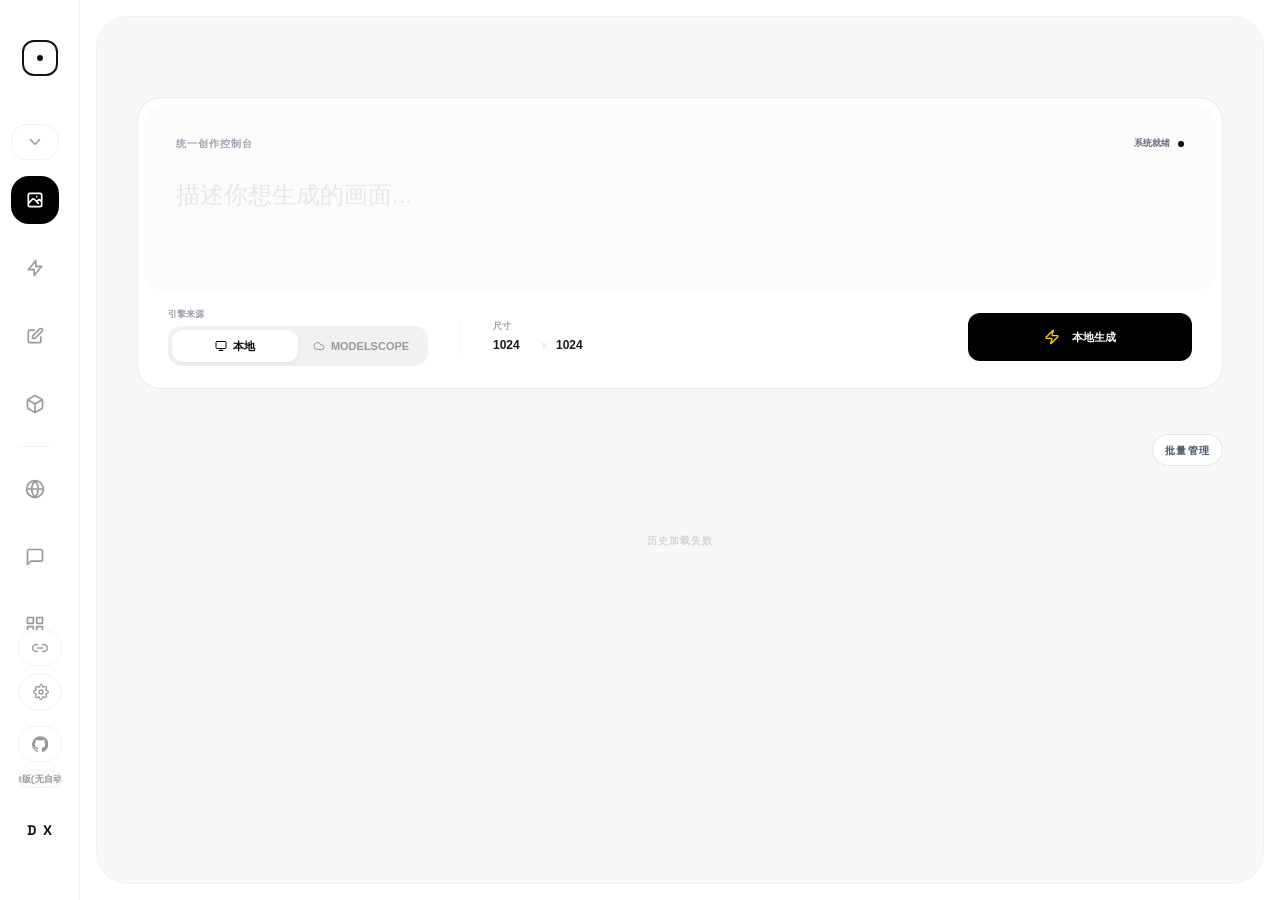
==== commit 3d3e9dd8: "fix: 直接模式重复生图 - count>1用同一prompt发多次请求导致重复 - 直接模式数量校准改为追加新generation(count=1)而非增加count - 强制所有generati" ====
--- a/static/index.html
+++ b/static/index.html
@@ -23,11 +23,11 @@
             } catch(e) {}
         })();
     </script>
-    <script src="/static/vendor/js/tailwindcss-cdn.js?v=v1.5.1784451798"></script>
-    <script src="/static/js/theme.js?v=v1.5.1784451798"></script>
-    <script src="/static/js/i18n.js?v=v1.5.1784451798"></script>
+    <script src="/static/vendor/js/tailwindcss-cdn.js?v=v1.5.1784452156"></script>
+    <script src="/static/js/theme.js?v=v1.5.1784452156"></script>
+    <script src="/static/js/i18n.js?v=v1.5.1784452156"></script>
     <style>
-        @import url('/static/vendor/css/fonts.css?v=v1.5.1784451798');
+        @import url('/static/vendor/css/fonts.css?v=v1.5.1784452156');
 
         /* 本地 Tailwind 工具类兜底：CDN 慢/未就绪时也能立刻给图标尺寸，避免首屏左侧栏空白 */
         .w-1\.5 { width: 0.375rem; }
@@ -1672,16 +1672,16 @@
         </script>
 
         <main class="stage">
-            <iframe id="frame-zimage" data-src="/static/zimage.html?v=v1.5.1784451798" class="active" scrolling="yes"></iframe>
-            <iframe id="frame-enhance" data-src="/static/enhance.html?v=v1.5.1784451798" scrolling="yes"></iframe>
-            <iframe id="frame-klein" data-src="/static/klein.html?v=v1.5.1784451798" scrolling="yes"></iframe>
-            <iframe id="frame-angle" data-src="/static/angle.html?v=v1.5.1784451798" scrolling="yes"></iframe>
-            <iframe id="frame-online" data-src="/static/online.html?v=v1.5.1784451798" scrolling="yes"></iframe>
-            <iframe id="frame-gpt-chat" data-src="/static/gpt-chat.html?v=v1.5.1784451798" scrolling="yes"></iframe>
-            <iframe id="frame-asset-manager" data-src="/static/asset-manager.html?v=v1.5.1784451798" scrolling="yes"></iframe>
-            <iframe id="frame-api-settings" data-src="/static/api-settings.html?v=v1.5.1784451798" scrolling="yes"></iframe>
-            <iframe id="frame-comfyui-settings" data-src="/static/comfyui-settings.html?v=v1.5.1784451798" scrolling="yes"></iframe>
-            <iframe id="frame-canvas" data-src="/static/canvas-list.html?v=v1.5.1784451798" scrolling="yes"></iframe>
+            <iframe id="frame-zimage" data-src="/static/zimage.html?v=v1.5.1784452156" class="active" scrolling="yes"></iframe>
+            <iframe id="frame-enhance" data-src="/static/enhance.html?v=v1.5.1784452156" scrolling="yes"></iframe>
+            <iframe id="frame-klein" data-src="/static/klein.html?v=v1.5.1784452156" scrolling="yes"></iframe>
+            <iframe id="frame-angle" data-src="/static/angle.html?v=v1.5.1784452156" scrolling="yes"></iframe>
+            <iframe id="frame-online" data-src="/static/online.html?v=v1.5.1784452156" scrolling="yes"></iframe>
+            <iframe id="frame-gpt-chat" data-src="/static/gpt-chat.html?v=v1.5.1784452156" scrolling="yes"></iframe>
+            <iframe id="frame-asset-manager" data-src="/static/asset-manager.html?v=v1.5.1784452156" scrolling="yes"></iframe>
+            <iframe id="frame-api-settings" data-src="/static/api-settings.html?v=v1.5.1784452156" scrolling="yes"></iframe>
+            <iframe id="frame-comfyui-settings" data-src="/static/comfyui-settings.html?v=v1.5.1784452156" scrolling="yes"></iframe>
+            <iframe id="frame-canvas" data-src="/static/canvas-list.html?v=v1.5.1784452156" scrolling="yes"></iframe>
 
         </main>
     </div>
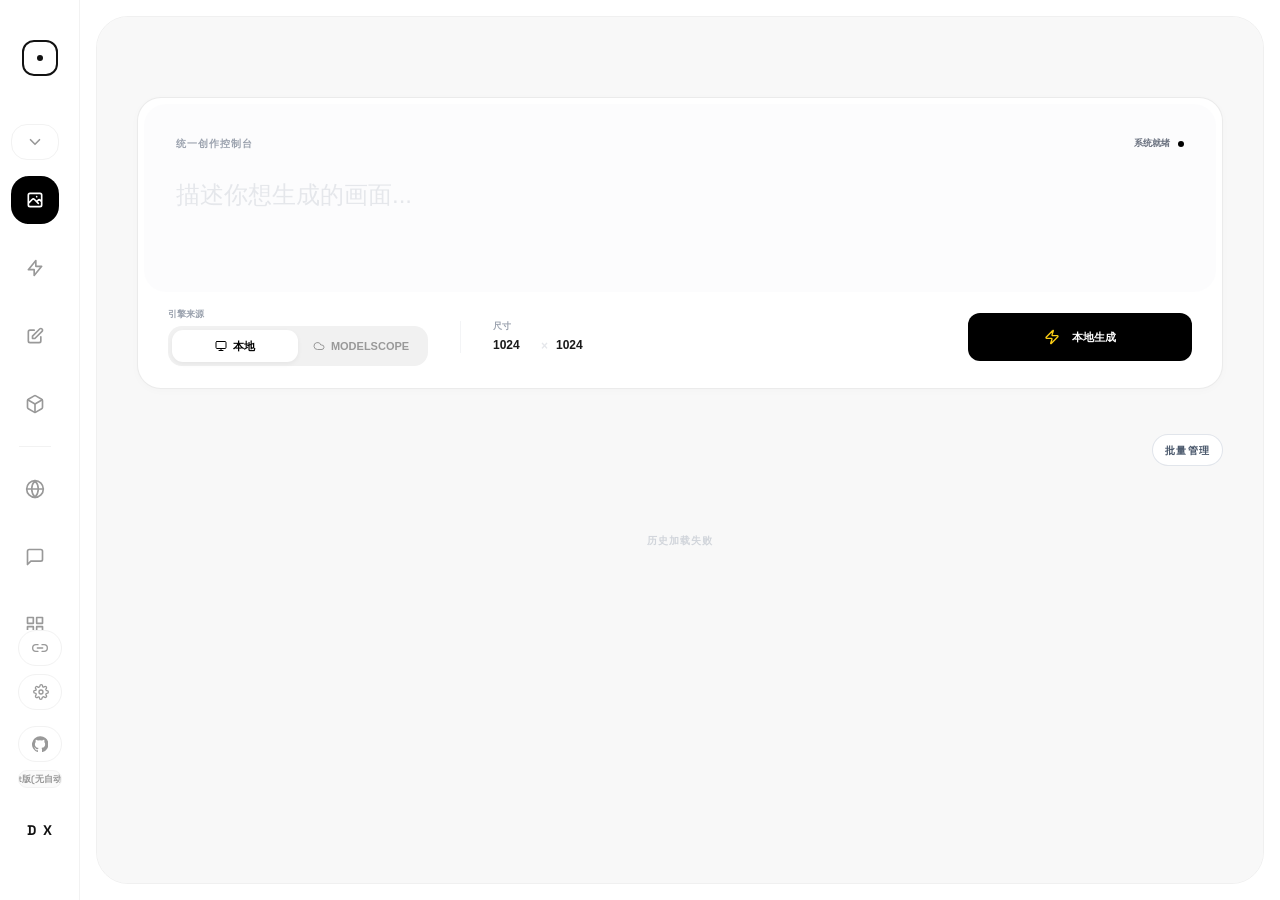
==== commit f3a8738a: "v1.6: 思维模式渐进式修复 + 附件编号 + 纯文字引导解析 + 确认面板" ====
--- a/static/index.html
+++ b/static/index.html
@@ -23,11 +23,11 @@
             } catch(e) {}
         })();
     </script>
-    <script src="/static/vendor/js/tailwindcss-cdn.js?v=v1.5.1784452156"></script>
-    <script src="/static/js/theme.js?v=v1.5.1784452156"></script>
-    <script src="/static/js/i18n.js?v=v1.5.1784452156"></script>
+    <script src="/static/vendor/js/tailwindcss-cdn.js?v=v1.6.1784282603"></script>
+    <script src="/static/js/theme.js?v=v1.6.1784282603"></script>
+    <script src="/static/js/i18n.js?v=v1.6.1784282603"></script>
     <style>
-        @import url('/static/vendor/css/fonts.css?v=v1.5.1784452156');
+        @import url('/static/vendor/css/fonts.css?v=v1.6.1784282603');
 
         /* 本地 Tailwind 工具类兜底：CDN 慢/未就绪时也能立刻给图标尺寸，避免首屏左侧栏空白 */
         .w-1\.5 { width: 0.375rem; }
@@ -1672,16 +1672,16 @@
         </script>
 
         <main class="stage">
-            <iframe id="frame-zimage" data-src="/static/zimage.html?v=v1.5.1784452156" class="active" scrolling="yes"></iframe>
-            <iframe id="frame-enhance" data-src="/static/enhance.html?v=v1.5.1784452156" scrolling="yes"></iframe>
-            <iframe id="frame-klein" data-src="/static/klein.html?v=v1.5.1784452156" scrolling="yes"></iframe>
-            <iframe id="frame-angle" data-src="/static/angle.html?v=v1.5.1784452156" scrolling="yes"></iframe>
-            <iframe id="frame-online" data-src="/static/online.html?v=v1.5.1784452156" scrolling="yes"></iframe>
-            <iframe id="frame-gpt-chat" data-src="/static/gpt-chat.html?v=v1.5.1784452156" scrolling="yes"></iframe>
-            <iframe id="frame-asset-manager" data-src="/static/asset-manager.html?v=v1.5.1784452156" scrolling="yes"></iframe>
-            <iframe id="frame-api-settings" data-src="/static/api-settings.html?v=v1.5.1784452156" scrolling="yes"></iframe>
-            <iframe id="frame-comfyui-settings" data-src="/static/comfyui-settings.html?v=v1.5.1784452156" scrolling="yes"></iframe>
-            <iframe id="frame-canvas" data-src="/static/canvas-list.html?v=v1.5.1784452156" scrolling="yes"></iframe>
+            <iframe id="frame-zimage" data-src="/static/zimage.html?v=v1.6.1784543350" class="active" scrolling="yes"></iframe>
+            <iframe id="frame-enhance" data-src="/static/enhance.html?v=v1.6.1784543350" scrolling="yes"></iframe>
+            <iframe id="frame-klein" data-src="/static/klein.html?v=v1.6.1784543350" scrolling="yes"></iframe>
+            <iframe id="frame-angle" data-src="/static/angle.html?v=v1.6.1784543350" scrolling="yes"></iframe>
+            <iframe id="frame-online" data-src="/static/online.html?v=v1.6.1784543350" scrolling="yes"></iframe>
+            <iframe id="frame-gpt-chat" data-src="/static/gpt-chat.html?v=v1.6.1784543350" scrolling="yes"></iframe>
+            <iframe id="frame-asset-manager" data-src="/static/asset-manager.html?v=v1.6.1784543350" scrolling="yes"></iframe>
+            <iframe id="frame-api-settings" data-src="/static/api-settings.html?v=v1.6.1784543350" scrolling="yes"></iframe>
+            <iframe id="frame-comfyui-settings" data-src="/static/comfyui-settings.html?v=v1.6.1784543350" scrolling="yes"></iframe>
+            <iframe id="frame-canvas" data-src="/static/canvas-list.html?v=v1.6.1784543350" scrolling="yes"></iframe>
 
         </main>
     </div>
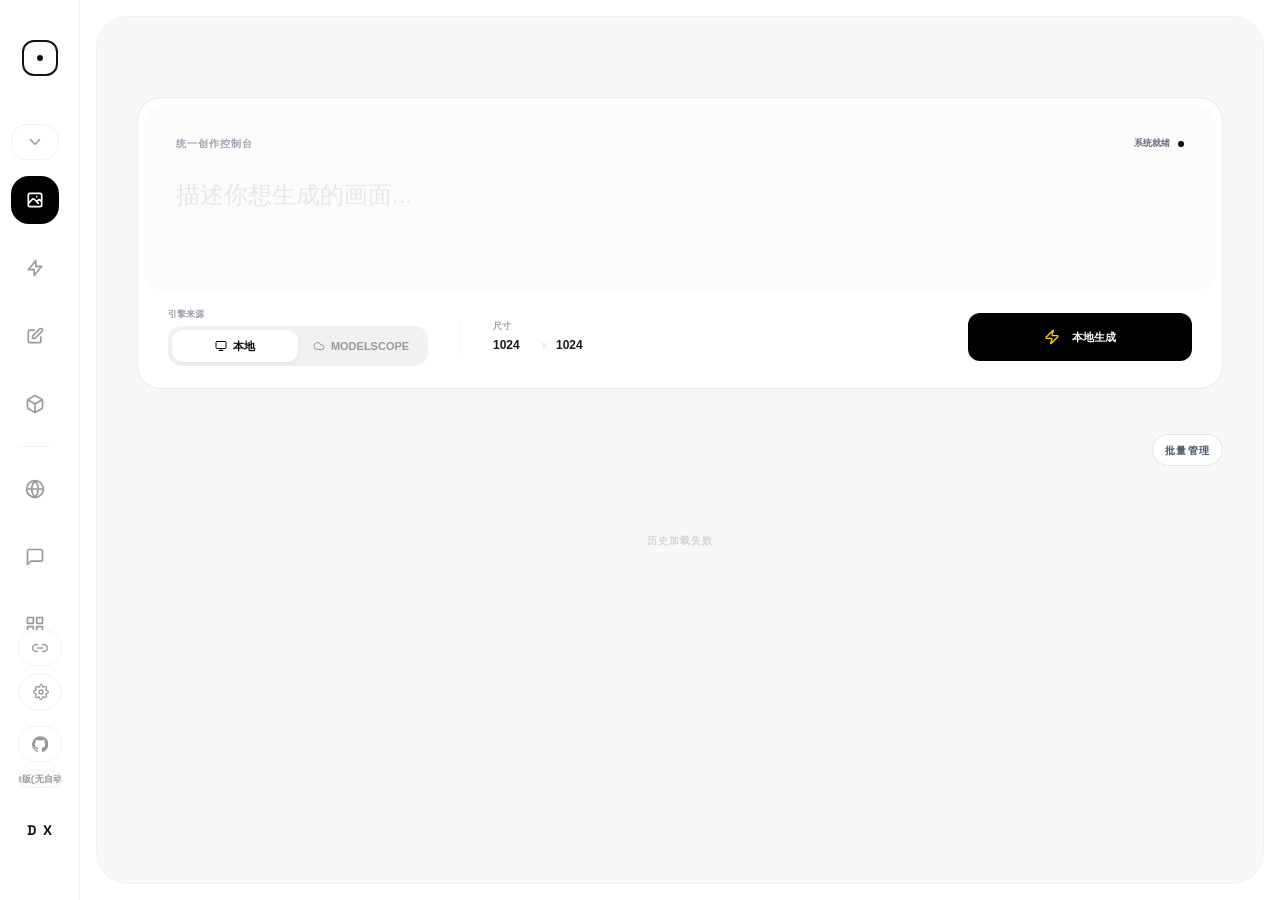
==== commit 225453f8: "feat: 生成图编号引用+非思维模式直连生图+编号翻译层+UI重构 - 生成图每轮编号（跨卡片连续编号，蓝色方块标记） - 附件编号显示统一索引（生成图数量+附件序号） - 非思维模式下「图X」引用" ====
--- a/static/index.html
+++ b/static/index.html
@@ -1672,16 +1672,16 @@
         </script>
 
         <main class="stage">
-            <iframe id="frame-zimage" data-src="/static/zimage.html?v=v1.6.1784543350" class="active" scrolling="yes"></iframe>
-            <iframe id="frame-enhance" data-src="/static/enhance.html?v=v1.6.1784543350" scrolling="yes"></iframe>
-            <iframe id="frame-klein" data-src="/static/klein.html?v=v1.6.1784543350" scrolling="yes"></iframe>
-            <iframe id="frame-angle" data-src="/static/angle.html?v=v1.6.1784543350" scrolling="yes"></iframe>
-            <iframe id="frame-online" data-src="/static/online.html?v=v1.6.1784543350" scrolling="yes"></iframe>
-            <iframe id="frame-gpt-chat" data-src="/static/gpt-chat.html?v=v1.6.1784543350" scrolling="yes"></iframe>
-            <iframe id="frame-asset-manager" data-src="/static/asset-manager.html?v=v1.6.1784543350" scrolling="yes"></iframe>
-            <iframe id="frame-api-settings" data-src="/static/api-settings.html?v=v1.6.1784543350" scrolling="yes"></iframe>
-            <iframe id="frame-comfyui-settings" data-src="/static/comfyui-settings.html?v=v1.6.1784543350" scrolling="yes"></iframe>
-            <iframe id="frame-canvas" data-src="/static/canvas-list.html?v=v1.6.1784543350" scrolling="yes"></iframe>
+            <iframe id="frame-zimage" data-src="/static/zimage.html?v=v1.6.1784597262" class="active" scrolling="yes"></iframe>
+            <iframe id="frame-enhance" data-src="/static/enhance.html?v=v1.6.1784597262" scrolling="yes"></iframe>
+            <iframe id="frame-klein" data-src="/static/klein.html?v=v1.6.1784597262" scrolling="yes"></iframe>
+            <iframe id="frame-angle" data-src="/static/angle.html?v=v1.6.1784597262" scrolling="yes"></iframe>
+            <iframe id="frame-online" data-src="/static/online.html?v=v1.6.1784597262" scrolling="yes"></iframe>
+            <iframe id="frame-gpt-chat" data-src="/static/gpt-chat.html?v=v1.6.1784597262" scrolling="yes"></iframe>
+            <iframe id="frame-asset-manager" data-src="/static/asset-manager.html?v=v1.6.1784597262" scrolling="yes"></iframe>
+            <iframe id="frame-api-settings" data-src="/static/api-settings.html?v=v1.6.1784597262" scrolling="yes"></iframe>
+            <iframe id="frame-comfyui-settings" data-src="/static/comfyui-settings.html?v=v1.6.1784597262" scrolling="yes"></iframe>
+            <iframe id="frame-canvas" data-src="/static/canvas-list.html?v=v1.6.1784597262" scrolling="yes"></iframe>
 
         </main>
     </div>
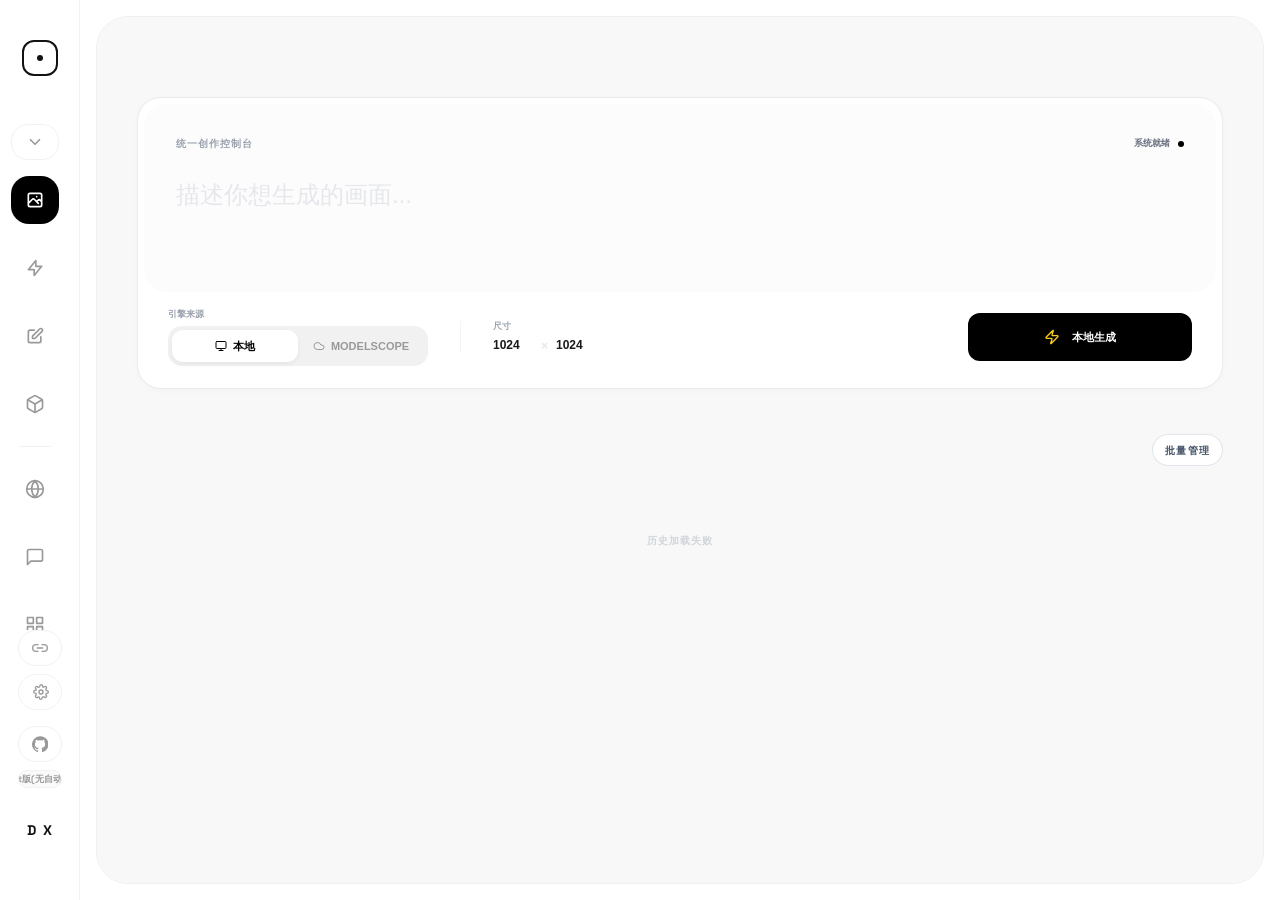
==== commit 03276c8c: "feat(agent): 变体按钮支持数量选择 + 思维模式数量修复 + 文案优化 - 变体按钮改为气泡弹出选择数量（×1 ×2 ×3 ×4），支持差异化生成 - 修复思维模式 genCount=1 " ====
--- a/static/index.html
+++ b/static/index.html
@@ -23,11 +23,11 @@
             } catch(e) {}
         })();
     </script>
-    <script src="/static/vendor/js/tailwindcss-cdn.js?v=v1.6.1784282603"></script>
-    <script src="/static/js/theme.js?v=v1.6.1784282603"></script>
-    <script src="/static/js/i18n.js?v=v1.6.1784282603"></script>
+    <script src="/static/vendor/js/tailwindcss-cdn.js?v=v2.0.1784282603"></script>
+    <script src="/static/js/theme.js?v=v2.0.1784282603"></script>
+    <script src="/static/js/i18n.js?v=v2.0.1784282603"></script>
     <style>
-        @import url('/static/vendor/css/fonts.css?v=v1.6.1784282603');
+        @import url('/static/vendor/css/fonts.css?v=v2.0.1784282603');
 
         /* 本地 Tailwind 工具类兜底：CDN 慢/未就绪时也能立刻给图标尺寸，避免首屏左侧栏空白 */
         .w-1\.5 { width: 0.375rem; }
@@ -1672,16 +1672,16 @@
         </script>
 
         <main class="stage">
-            <iframe id="frame-zimage" data-src="/static/zimage.html?v=v1.6.1784597262" class="active" scrolling="yes"></iframe>
-            <iframe id="frame-enhance" data-src="/static/enhance.html?v=v1.6.1784597262" scrolling="yes"></iframe>
-            <iframe id="frame-klein" data-src="/static/klein.html?v=v1.6.1784597262" scrolling="yes"></iframe>
-            <iframe id="frame-angle" data-src="/static/angle.html?v=v1.6.1784597262" scrolling="yes"></iframe>
-            <iframe id="frame-online" data-src="/static/online.html?v=v1.6.1784597262" scrolling="yes"></iframe>
-            <iframe id="frame-gpt-chat" data-src="/static/gpt-chat.html?v=v1.6.1784597262" scrolling="yes"></iframe>
-            <iframe id="frame-asset-manager" data-src="/static/asset-manager.html?v=v1.6.1784597262" scrolling="yes"></iframe>
-            <iframe id="frame-api-settings" data-src="/static/api-settings.html?v=v1.6.1784597262" scrolling="yes"></iframe>
-            <iframe id="frame-comfyui-settings" data-src="/static/comfyui-settings.html?v=v1.6.1784597262" scrolling="yes"></iframe>
-            <iframe id="frame-canvas" data-src="/static/canvas-list.html?v=v1.6.1784597262" scrolling="yes"></iframe>
+            <iframe id="frame-zimage" data-src="/static/zimage.html?v=v2.0.1784597262" class="active" scrolling="yes"></iframe>
+            <iframe id="frame-enhance" data-src="/static/enhance.html?v=v2.0.1784597262" scrolling="yes"></iframe>
+            <iframe id="frame-klein" data-src="/static/klein.html?v=v2.0.1784597262" scrolling="yes"></iframe>
+            <iframe id="frame-angle" data-src="/static/angle.html?v=v2.0.1784597262" scrolling="yes"></iframe>
+            <iframe id="frame-online" data-src="/static/online.html?v=v2.0.1784597262" scrolling="yes"></iframe>
+            <iframe id="frame-gpt-chat" data-src="/static/gpt-chat.html?v=v2.0.1784597262" scrolling="yes"></iframe>
+            <iframe id="frame-asset-manager" data-src="/static/asset-manager.html?v=v2.0.1784597262" scrolling="yes"></iframe>
+            <iframe id="frame-api-settings" data-src="/static/api-settings.html?v=v2.0.1784597262" scrolling="yes"></iframe>
+            <iframe id="frame-comfyui-settings" data-src="/static/comfyui-settings.html?v=v2.0.1784597262" scrolling="yes"></iframe>
+            <iframe id="frame-canvas" data-src="/static/canvas-list.html?v=v2.0.1784597262" scrolling="yes"></iframe>
 
         </main>
     </div>
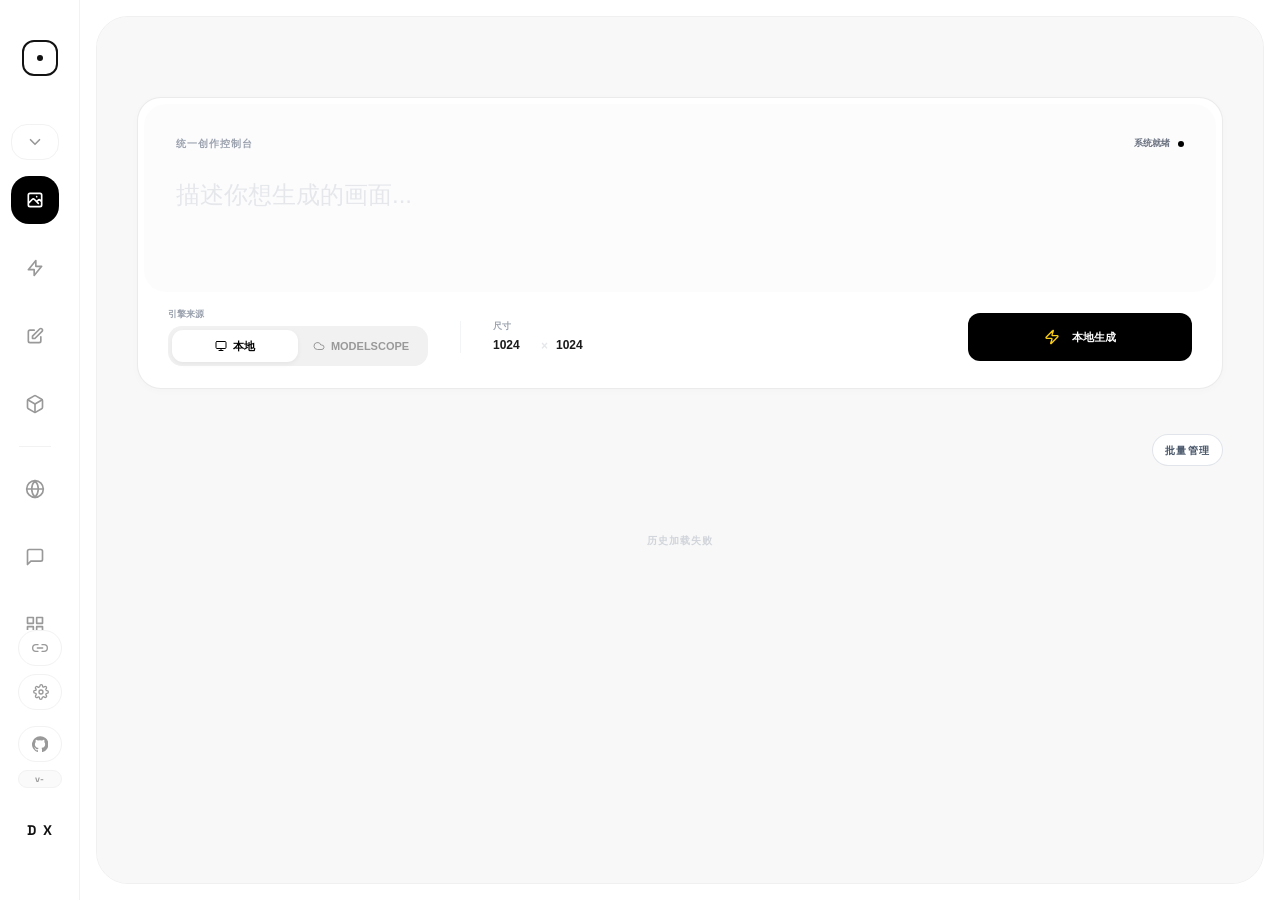
==== commit 0e406f42: "重新开启自动更新并连回主项目 hero8152/Infinite-Canvas，准备合并主线 - 恢复加载时自动检查更新（取消注释 checkForUpdates + 移除禁用用提前return） -" ====
--- a/static/index.html
+++ b/static/index.html
@@ -23,11 +23,11 @@
             } catch(e) {}
         })();
     </script>
-    <script src="/static/vendor/js/tailwindcss-cdn.js?v=v2.0.1784282603"></script>
-    <script src="/static/js/theme.js?v=v2.0.1784282603"></script>
-    <script src="/static/js/i18n.js?v=v2.0.1784282603"></script>
+    <script src="/static/vendor/js/tailwindcss-cdn.js?v=v2.1.1784282603"></script>
+    <script src="/static/js/theme.js?v=v2.1.1784282603"></script>
+    <script src="/static/js/i18n.js?v=v2.1.1784282603"></script>
     <style>
-        @import url('/static/vendor/css/fonts.css?v=v2.0.1784282603');
+        @import url('/static/vendor/css/fonts.css?v=v2.1.1784282603');
 
         /* 本地 Tailwind 工具类兜底：CDN 慢/未就绪时也能立刻给图标尺寸，避免首屏左侧栏空白 */
         .w-1\.5 { width: 0.375rem; }
@@ -1621,7 +1621,7 @@
                     </svg>
                     <span id="update-now-text" class="update-now-text" data-i18n="update.oneClick">一键更新</span>
                 </button>
-                <div id="project-version-badge" class="project-version-badge">Agent版(无自动更新)</div>
+                <div id="project-version-badge" class="project-version-badge">Agent版</div>
             </div>
 
             <div class="author-box">
@@ -1672,16 +1672,16 @@
         </script>
 
         <main class="stage">
-            <iframe id="frame-zimage" data-src="/static/zimage.html?v=v2.0.1784597262" class="active" scrolling="yes"></iframe>
-            <iframe id="frame-enhance" data-src="/static/enhance.html?v=v2.0.1784597262" scrolling="yes"></iframe>
-            <iframe id="frame-klein" data-src="/static/klein.html?v=v2.0.1784597262" scrolling="yes"></iframe>
-            <iframe id="frame-angle" data-src="/static/angle.html?v=v2.0.1784597262" scrolling="yes"></iframe>
-            <iframe id="frame-online" data-src="/static/online.html?v=v2.0.1784597262" scrolling="yes"></iframe>
-            <iframe id="frame-gpt-chat" data-src="/static/gpt-chat.html?v=v2.0.1784597262" scrolling="yes"></iframe>
-            <iframe id="frame-asset-manager" data-src="/static/asset-manager.html?v=v2.0.1784597262" scrolling="yes"></iframe>
-            <iframe id="frame-api-settings" data-src="/static/api-settings.html?v=v2.0.1784597262" scrolling="yes"></iframe>
-            <iframe id="frame-comfyui-settings" data-src="/static/comfyui-settings.html?v=v2.0.1784597262" scrolling="yes"></iframe>
-            <iframe id="frame-canvas" data-src="/static/canvas-list.html?v=v2.0.1784597262" scrolling="yes"></iframe>
+            <iframe id="frame-zimage" data-src="/static/zimage.html?v=v2.1.1784686770" class="active" scrolling="yes"></iframe>
+            <iframe id="frame-enhance" data-src="/static/enhance.html?v=v2.1.1784686770" scrolling="yes"></iframe>
+            <iframe id="frame-klein" data-src="/static/klein.html?v=v2.1.1784686770" scrolling="yes"></iframe>
+            <iframe id="frame-angle" data-src="/static/angle.html?v=v2.1.1784686770" scrolling="yes"></iframe>
+            <iframe id="frame-online" data-src="/static/online.html?v=v2.1.1784686770" scrolling="yes"></iframe>
+            <iframe id="frame-gpt-chat" data-src="/static/gpt-chat.html?v=v2.1.1784686770" scrolling="yes"></iframe>
+            <iframe id="frame-asset-manager" data-src="/static/asset-manager.html?v=v2.1.1784686770" scrolling="yes"></iframe>
+            <iframe id="frame-api-settings" data-src="/static/api-settings.html?v=v2.1.1784686770" scrolling="yes"></iframe>
+            <iframe id="frame-comfyui-settings" data-src="/static/comfyui-settings.html?v=v2.1.1784686770" scrolling="yes"></iframe>
+            <iframe id="frame-canvas" data-src="/static/canvas-list.html?v=v2.1.1784686770" scrolling="yes"></iframe>
 
         </main>
     </div>
@@ -1791,7 +1791,7 @@
         const DEFAULT_PAGE_ID = 'zimage';
         const PAGE_IDS = ['zimage','enhance','klein','angle','online','gpt-chat','canvas','asset-manager','api-settings','comfyui-settings'];
         const LOCAL_PAGE_IDS = ['zimage','enhance','klein','angle'];
-        const PROJECT_URL = 'https://github.com/mufanmu/Infinite-Canvas-agent/tree/feature/ai-agent-panel';
+        const PROJECT_URL = 'https://github.com/hero8152/Infinite-Canvas';
         let appInfo = { version:'', repo_url:PROJECT_URL, version_url:'' };
         let updateConnectivityResult = null;
         let projectUpdateRunning = false;
@@ -2100,7 +2100,7 @@
                 sidebar.addEventListener('mouseenter', () => pauseScaleInFrames());
                 sidebar.addEventListener('mouseleave', () => pauseScaleInFrames());
             }
-            // checkForUpdates(); // 已禁用自动更新检查
+            checkForUpdates(); // 自动更新检查
         });
 
         // sync theme when iframe loads
@@ -2742,13 +2742,6 @@
         window.rollbackProjectUpdate = rollbackProjectUpdate;
 
         async function checkForUpdates(manual = false) {
-            // 已禁用更新检查，只显示版本号
-            try {
-                const info = await fetch('/api/app-info', { cache:'no-store' }).then(r => r.json()).catch(() => ({}));
-                appInfo = {...appInfo, ...info};
-                setProjectVersionBadge(String(appInfo.version || '').trim());
-            } catch(e) {}
-            return;
             const isEn = window.StudioI18n?.lang?.() === 'en';
             const badge = document.getElementById('project-version-badge');
             if(manual && badge) badge.classList.add('checking');
